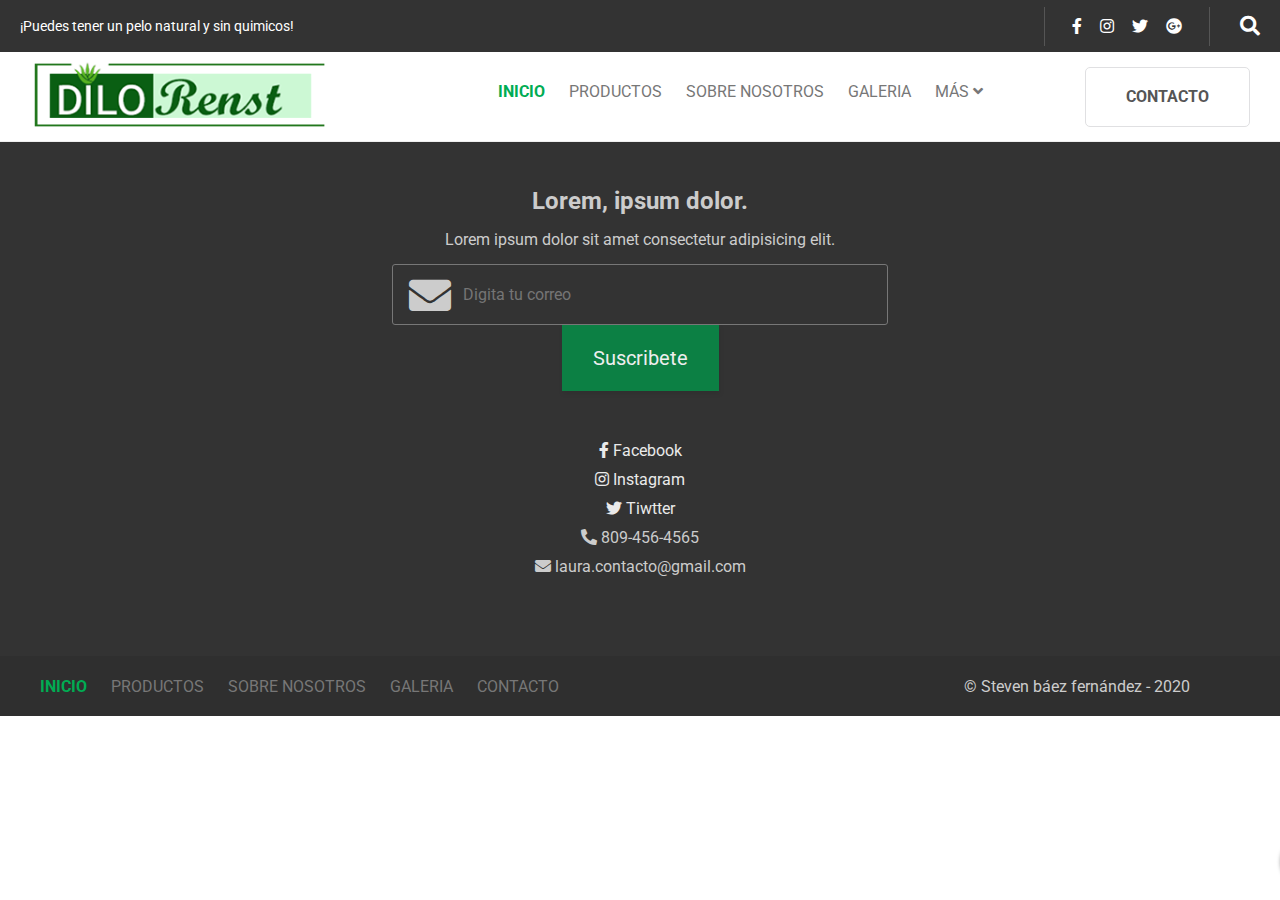
==== index.html @ 6c79156c "fist commit" ====
<!DOCTYPE html>
 <html lang="es">
<head>
    <meta charset="UTF-8">
    <meta name="viewport" content="width=device-width, initial-scale=1.0">
    <link href="https://fonts.googleapis.com/css?family=Libre+Franklin:300,400,600,700|Montserrat:400,700,900|Roboto:300,400,500,700&display=swap" rel="stylesheet">
    <link rel="stylesheet" href="https://cdnjs.cloudflare.com/ajax/libs/font-awesome/5.12.1/css/all.min.css">
    <link rel="stylesheet" href="css/main.css">
    <link rel="stylesheet" href="css/responsive.css">
    <link rel="shortcut icon" href="img/favicon.png" type="image/x-icon">
    <title>Home - proctos para el pelo</title>
</head>
<body>
    <header class="header-father">
        <div class="header1">
            <div class="left">
                <i class="fa fa-bars btn-menu" id="btn_show_movil"></i>
                <h1>¡Puedes tener un pelo natural y sin quimicos!</h1>
            </div>
            

            <div class="menu_social">
                <div class="social">
                    <a href="#"><i class="fab fa-facebook-f"></i></a>
                    <a href="#"><i class="fab fa-instagram"></i></a>
                    <a href="#"><i class="fab fa-twitter"></i></a>
                    <a href="#"><i class="fab fa-google-plus"></i></a>
                </div>
                

                <div class="search_btn">
                    <i class="fa fa-search"></i>
                </div>
            </div>
            
        </div>
        <div class="header2">
            <a href="" class="contenedor_img_logo">
                <img src="img/logo.png" alt="logotipo">
            </a>
            
            <ul class="menu principal">
                <li><a href="/asonaema" class="activo enlace_inicio">INICIO</a></li>
                <li class=" activo enlace_produsctos"><a href="tienda">PRODUCTOS</a></li>
                <li class="enlace_sobre_nosotros"><a href="nosotros" >SOBRE NOSOTROS</a></li>
                <li class="enlace_galeria"><a href="galeria">GALERIA</a></li>
                <li><a href="">MÁS <i class="fas fa-angle-down"></i></a>
                    <ul class="submenu">
                        <li><a href="" class="mas_galeria">Galeria</a></li>
                        <li><a href="" class="mas_sobre_nosotros">sobre nosotros</a></li>
                        <li><a href="" class="mas_productos">productos</a></li>
                        <li><a href=""></a></li>
                    </ul>
                </li>
            </ul>
            <a href="contacto"><button role="button" class="btn-main">CONTACTO</button></a>
            
        </div>
    </header>
    <div class="menu_scroll">
        <ul class="menu scroll">
            <li><a href="/asonaema" class="activo enlace_inicio">INICIO</a></li>
            <li class=" activo enlace_produsctos"><a href="tienda">PRODUCTOS</a></li>
            <li class="enlace_sobre_nosotros"><a href="nosotros" >SOBRE NOSOTROS</a></li>
            <li class="enlace_galeria"><a href="galeria">GALERIA</a></li>
            <li class="enlace_galeria"><a href="contacto">CONTACTO</a></li>
            
        </ul>
    </div>
    <div class="menu_movil">
        <div class="header_menu_movil">
            <h3>Menu</h3>
            <button id="btn_hide_movil" role="button">
                <i class="fa fa-bars"></i>
            </button>
        </div>
        <ul class="menu movil">
            <li><a href="/asonaema" class="activo enlace_inicio"><span class="icon_movil fa fa-home"></span> INICIO</a></li>
            <li class=" activo enlace_produsctos"><a href="tienda"><span class="icon_movil fa fa-box"></span> PRODUCTOS</a></li>
            <li class="enlace_sobre_nosotros"><a href="sobre_nosotros" ><span class="icon_movil fa fa-users"></span> SOBRE NOSOTROS</a></li>
            <li class="enlace_galeria"><a href="galeria"><span class="icon_movil fa fa-image"></span> GALERIA</a></li>
            <li class="enlace_galeria"><a href="contacto"><span class="icon_movil fa fa-envelope"></span> CONTACTO</a></li>
            
        </ul>
    </div>
    <div class="panel_busqueda">
        <div class="cuadro_busqueda">
            <input type="text" placeholder="Buscar..." class="input_busqueda" id="input_busqueda">
            <i class="fa fa-times cerrar_busqueda"></i>
        </div>
        <div class="resultado_busqueda">
            <h3 class="alerta_no_funciona"> <i class="fa fa-exclamation-triangle"></i> El buscador no esta listo todavia estamos trabando en ello.</h3>
        </div>
    </div>

    <div class="overlay">
        <div class="main_newsletter">
            <div class="header_news">
                <h3>Suscribete</h3>
                <p>¡Para estar al tanto de todos nuestros productos!</p>
            </div>
            <div class="body_news">
                <form action="">
                    <input type="text" name="correo_electonico" placeholder="Correo electronico">
                    <input type="submit" value="Suscribirse" role="button">
                </form>
            </div>
        </div>
    </div>


    <script id="dsq-count-scr" src="//dilorenst-1.disqus.com/count.js" async></script>
    <div id="disqus_thread"></div>
    <script>

    /**
    *  RECOMMENDED CONFIGURATION VARIABLES: EDIT AND UNCOMMENT THE SECTION BELOW TO INSERT DYNAMIC VALUES FROM YOUR PLATFORM OR CMS.
    *  LEARN WHY DEFINING THESE VARIABLES IS IMPORTANT: https://disqus.com/admin/universalcode/#configuration-variables*/
    /*
    var disqus_config = function () {
    this.page.url = PAGE_URL;  // Replace PAGE_URL with your page's canonical URL variable
    this.page.identifier = PAGE_IDENTIFIER; // Replace PAGE_IDENTIFIER with your page's unique identifier variable
    };
    */
    (function() { // DON'T EDIT BELOW THIS LINE
    var d = document, s = d.createElement('script');
    s.src = 'https://dilorenst-1.disqus.com/embed.js';
    s.setAttribute('data-timestamp', +new Date());
    (d.head || d.body).appendChild(s);
    })();
    </script>
    <noscript>Please enable JavaScript to view the <a href="https://disqus.com/?ref_noscript">comments powered by Disqus.</a></noscript>






                            
    <div class="blanco">
        <div class="lds-facebook"><div></div><div></div><div></div></div>
        <p class="cargando">Cargando la página</p>
    </div>

    <button role="button" class="btn_ir_arriba"><i class="fas fa-angle-up"></i></button>

    <footer class="pie_pagina">
        <div class="cuerpo">

            <div class="newsletter">
                <h2>Lorem, ipsum dolor.</h2>
                <p>Lorem ipsum dolor sit amet consectetur adipisicing elit.</p>
                <div class="news">
                    <div class="input_group">
                        <i class="fa fa-envelope"></i>
                        <input type="text" placeholder="Digita tu correo">
                    </div>
                </div>
                <button role="button">Suscribete</button>
            </div>
            
            <div class="contenedor_social">
                <ul>                
                    
                    <li>
                        <a href="#">
                            <i class="fab fa-facebook-f"></i>
                            <span>Facebook</span>
                        </a>
                    </li>
                    <li>
                        <a href="#">
                            <i class="fab fa-instagram"></i>
                            <span>Instagram</span>
                        </a>
                    </li>
                    <li>
                        <a href="#">
                            <i class="fab fa-twitter"></i>
                            <span>Tiwtter</span>
                        </a>
                    </li>
                    <li>
                        <i class="fas fa-phone-alt"></i>
                        <span>809-456-4565</span>
                    </li>
                    <li>
                        <i class="fa fa-envelope"></i>
                        <span>laura.contacto@gmail.com</span>
                    </li>
                </ul>
            </div>
        </div>
            
        </div>
        <div class="pie">
            <ul class="menu foot">
                <li><a href="/asonaema" class="activo enlace_inicio">INICIO</a></li>
                <li class=" activo enlace_produsctos"><a href="tienda">PRODUCTOS</a></li>
                <li class="enlace_sobre_nosotros"><a href="nosotros" >SOBRE NOSOTROS</a></li>
                <li class="enlace_galeria"><a href="galeria">GALERIA</a></li>
                <li class="enlace_contacto"><a href="contacto">CONTACTO</a></li>
            </ul>
            <p>© Steven báez fernández - 2020</p>
        </div>
    </footer>

    <script src="js/main.js"></script>
    
</body>
</html>
---- css/main.css ----
*{
    padding: 0px;
    margin: 0px;
    box-sizing: border-box;
    font-family: 'Roboto';
}
html {
    scroll-behavior: smooth;
  }
body a{
    text-decoration: none;
}
::-webkit-scrollbar{
    width: 10px;
    background-color: #F5F5F5;
}
::-webkit-scrollbar-track{
    -webkit-box-shadow: inset 0 0 6px rgba(0,0,0,0.3);
    background-color: #F5F5F5;
}
::-webkit-scrollbar-thumb{
    background-color: #08723b; 
    background-image: -webkit-linear-gradient(90deg,rgba(255, 255, 255, .2) 25%,transparent 25%,transparent 50%,rgba(255, 255, 255, .2) 50%,rgba(255, 255, 255, .2) 75%,transparent 75%,transparent)
}
.header-father{
    width: 100%;
}
.header-father .header1{
    background: #333333;
    height: 52px;
    color: #ffffff;
    display: flex;
    align-items: center;
    justify-content: space-between;
    padding: 0px 20px;
}
.header-father .header1 .left{
    display: flex;
}
.header-father .header1 .left i{
    margin-right: 10px;
    font-size: 20px;
}
.header-father .header1 .btn-menu{
    display: none;
}
.header-father .header1 h1{
    font-weight: normal;
    font-size: 14px;
    /* margin-left: 20px; */
}
.header1 .menu_social{
    /* margin-right: 30px; */
    display: flex;
    align-items: center;
}
.header1 .menu_social a{
    color: #fff;
}
.header1 .menu_social i:hover{
    color: #0c8044;
    transition: all .3s ease;
}
.header1 .menu_social .social{
    padding: 10px 20px;
    border-right: 1px solid #555555;
    border-left: 1px solid #555555;
    margin: 30px;
}
.header1 .menu_social .social i{
    margin: 0px 7px;
    cursor: pointer;
}
.header1 .menu_social .search_btn i{
    cursor: pointer;
    font-size: 20px;
}
.header-father .header2,
.menu_scroll{
    height: 90px;
    display: flex;
    align-items: center;
    justify-content: space-between;
    padding: 0px 30px;
    border-bottom: .5px solid #efefef;
}
.header-father .header2 .contenedor_img_logo{
    width: 30%;
}
.header-father .header2 .contenedor_img_logo img{
    width: 100%;
    max-width: 300px;
    min-width: 200px;
}
.banner{
    width: 100%;
    position: relative;

}
.banner img{
    width: 100%;
    max-height: 300px;

}
.banner img.contacto{
    max-height: 650px;
}
.banner.sobre_nosotros{
    height: 500px;
    background-image: url(../img/donativo.jpg);
    background-size: cover;
}
.banner.sobre_nosotros .inf_clip{
    clip-path: polygon(0 0, 75% 0, 100% 100%, 0% 100%);
    background: #0c8044;
    opacity: .8;
    width: 65%;
    height: 100%;
    color: #fff;
    padding: 30px;
    padding-right: 200px;
    position: relative;
}
.banner.sobre_nosotros .inf_clip h2{
    font-family: 'Libre Franklin', sans-serif;
    font-size: 36px;
    margin: 20px 0px;
    text-shadow: 1px 3px 5px rgba(0,0,0,.35);

}
.banner.sobre_nosotros .inf_clip p{
    font-size: 20px;
    line-height: 30px;
    text-shadow: 1px 3px 5px rgba(0,0,0,.35);
}
.banner.sobre_nosotros .txt_dilo{
    position: absolute;
    bottom: 10px;
    right: 20px;
    color: #eeeeee;
    text-shadow: 1px 3px 5px #000000;
}
.menu{
    list-style: none;
    float: right;
}
.menu_movil{
    display: none;
}
.menu > li{
    display: inline-block;
    margin: 0px 10px;
    position: relative;
    padding-bottom: 10px;
}
.menu.foot > li{
    padding: 0px;
}
.menu li a{
    display: block;
    font-size: 16px;
    color: #777777;
    text-decoration: none;
}
.menu li a:hover{
    color: #00ac53;
}
.menu li a.activo{
    font-weight: bold;
    color: #00ac53;
}
.btn-main{
    height: 60px;
    font-size: 16px;
    font-weight: bold;
    padding: 10px 40px;
    cursor: pointer;
    border: .5px solid #e0e0e2;
    background: none;
    border-radius: 5px;
    outline: none;
    transition: all .3s ease;
    color: #555555;

}
.btn-main:hover{
    background: #0c8044;
    color: #ffffff;
    border: .5px solid #0c8044;
    box-shadow: 1px 3px 5px rgba(0,0,0,.35);
}

.menu li .submenu{
    position: absolute;
    box-shadow: 1px 3px 5px rgba(0,0,0,.5);
    padding: 10px;
    width: 200px;
    left: -100%;
    z-index: 1000;
    background: #fff;
    top: 100%;
    opacity: 0;
    visibility: hidden;
    transform: translateY(-30px);
    transition: all .3s ease;
}
.menu li:hover .submenu{
    visibility: visible;
    transform: translateY(0px);
    opacity: 1;
}
.menu li .submenu li{
    display: block;
    width: 100%;
}
.menu li .submenu li a{
    text-transform: uppercase;
    padding: 5px 0px;
    margin: 3px 0px;
}
.panel_busqueda{
    position: fixed;
    top: 0px;
    right: 0px;
    bottom: 0px;
    left: 0px;
    z-index: 1000;
    opacity: 0;
    visibility: hidden;
}
.panel_busqueda.active{
    opacity: 1;
    visibility: visible;
}
.panel_busqueda .cuadro_busqueda{
    width: 100%;
    background: #333333;
    position: relative;
    transform: translateY(-30px);
    opacity: 0;
    transition: all .3s ease;
}
.panel_busqueda.active .cuadro_busqueda{
    transform: translateY(0px);
    opacity: 1;
}
.panel_busqueda .cuadro_busqueda .cerrar_busqueda{
    position: absolute;
    font-size: 26px;
    color: #eeeeee;
    line-height: 20px;
    top: calc(50% - 10px);
    right: 30px;
    cursor: pointer;
}
.panel_busqueda .cuadro_busqueda .cerrar_busqueda:hover{
    color: #0c8044;
}
.panel_busqueda .cuadro_busqueda input{
    width: 97%;
    height: 52px;
    background: none;
    color: #ffffff;
    font-size: 20px;
    border: none;
    padding: 10px 15px;
    outline: none;
}
.panel_busqueda .cuadro_busqueda input::placeholder{
    color: #ffffff;
    font-size: 16px;

}
.panel_busqueda .resultado_busqueda{
    height: 100%;
    background: rgba(0,0,0,.19);
    display: flex;
    justify-content: center;
    align-items: center;
}
.panel_busqueda .resultado_busqueda .alerta_no_funciona{
    color: #fff;
    /* text-shadow: 1px 3px 5px rgba(0,0,0,0.3); */
    background: #555555;
    padding: 20px;
    box-shadow: 2px 4px 6px #000000;
    border-radius: 4px;
    display: inline-flex;
    align-items: center;
}
.panel_busqueda .resultado_busqueda .alerta_no_funciona i{
    color: #08723b;
    font-size: 30px;
    margin-right: 15px;
}


.pie_pagina{
    background: #333333;
    color: #cccccc;
}
.pie_pagina .cuerpo{
    width: 100%;
    padding: 20px;
}
.pie_pagina .cuerpo > div:nth-child(2){
    padding: 20px;
    text-align: center;
}
.pie_pagina .cuerpo > div:nth-child(2) ul{
    list-style: none;
}
.pie_pagina .cuerpo > div:nth-child(2) ul li{
    margin: 10px;
}
.pie_pagina .cuerpo > div:nth-child(2) ul li a{
    color: #eaeaea;
    transition: all .3s ease;
}
.pie_pagina .cuerpo > div:nth-child(2) ul li a:hover{
    color: #0c8044;
}
.pie_pagina .cuerpo .newsletter{
    padding: 20px 0px;
    text-align: center;
}
.pie_pagina .cuerpo .newsletter h2,
.pie_pagina .cuerpo .newsletter p{
    margin-bottom: 15px;
    margin-top: 5px;
}

.pie_pagina .cuerpo .news .input_group{
    margin-bottom: 15px;
    position: relative;
    width: 40%;
    min-width: 240px;
    max-width: 99%;
    margin: auto;
    overflow: hidden;
}
.pie_pagina .cuerpo .news .input_group i{
    position: absolute;
    left: 17px;
    top: calc(50% - 21px);
    font-size: 42px;
}
.pie_pagina .cuerpo .newsletter button{
    padding: 10px;
    font-size: 20px;
    color: #eeeeee;
    background: #0c8044;
    border: 1px solid #0c8044;
    padding: 20px 30px;
    box-shadow: 1px 3px 5px rgba(0,0,0,.08);
}
.pie_pagina .cuerpo .newsletter button:hover{
    background: #08723b;
    border: 1px solid #08723b;
}
.pie_pagina .cuerpo .news .input_group input{
    width: 100%;
    background: none;
    border: 1px solid #777777;
    border-radius: 3px;
    padding: 20px;
    padding-left: 70px;
    font-size: 16px;
    outline: none;
    color: #cccccc;
}
.pie_pagina .pie{
    margin-top: 30px;
    background: #2f2f2f;
    overflow: hidden;
    height: 60px;
    display: flex;
    align-items: center;
    justify-content: space-between;
    padding: 0px 90px 0px 30px;
}
.blanco{
    position: fixed;
    top: 0px;
    right: 0px;
    bottom: 0px;
    left: 0px;
    background: #fff;
    z-index: 1000;
    display: flex;
    justify-content: center;
    flex-direction: column;
    align-items: center;
    visibility: visible;
    opacity: 1;
    transition: all .7s ease;
}
.blanco.active{
    visibility: hidden;
    opacity: 0;
}
.blanco.active *{
    display: none;
}
.blanco .cargando{
    color: #0c8044;
}
.menu_scroll{
    position: fixed;
    top: 0px;
    left: 0px;
    right: 0px;
    background: #fff;
    z-index: 2000;
    box-shadow: 0px 2px 8px rgba(99, 77, 77, 0.28);
    justify-content: center;
    transform: translateY(-70px);
    visibility: hidden;
    height: 65px;
    transition: all .4s ease;
}
.menu_scroll.active{
    transform: translateY(0px);
    visibility: visible;
}
.btn_ir_arriba{
    position: fixed;
    bottom: 15px;
    right: 10px;
    padding: 4px;
    font-size: 30px;
    height: 50px;
    width: 50px;
    border-radius: 50%;
    border: none;
    box-shadow: 1px 2px 4px rgba(0,0,0,.5);
    outline: none;
    cursor: pointer;
    background: #0c8044;
    color: #fff;
    transform: translateX(60px);
    /* visibility: hidden; */
    transition: all .4s ease;
}
.btn_ir_arriba.active{
    transform: translateX(0px);
}
.green{
    color: #0b6939;
}
/* -----------overlay newsletter------------- */
.overlay{
    position: fixed;
    top: 0px;
    right: 0px;
    bottom: 0px;
    left: 0px;
    display: flex;
    justify-content: center;
    align-items: center;
    background: rgba(0,0,0,0.1);
    z-index: 2000;
    opacity: 0;
    visibility: hidden;
}
.overlay.active{
    animation: overlay .6s ease 0s forwards;
}
@keyframes overlay{
    0%{
        opacity: 0;
        visibility: hidden;
    }
    100%{
        opacity: 1;
        visibility: visible;
    }
}
.overlay.active .main_newsletter{
    background: #fff;
    box-shadow: 1px 3px 8px rgba(0,0,0,.5);
    border-radius: 4px;
    width: 600px;
    max-width: 98%;
    padding: 15px;
    background-image: url(../img/home-bg-2.jpg);
    background-size: cover;
    background-repeat: no-repeat;
    background-position: 13px 0px;
    animation: main_newsletter 1s ease 0s forwards;
    transform: scale(.5);
    opacity: 0;

}
@keyframes main_newsletter{
    0%{
        transform: scale(.5);
        opacity: 0;
    }
    100%{
        transform: scale(1);
        opacity: 1;
    }
}
.overlay .main_newsletter .header_news{
    text-align: center;
    overflow: hidden;
    margin-bottom: 20px;
    padding: 15px;
   
}
.overlay .main_newsletter .header_news h3{
    font-family: 'Libre Franklin',sans-serif;
    font-size: 42px;
    line-height: 50px;
    color: #0b6939;
    text-shadow: 1px 3px 5px rgba(0,0,0,0.1 );
    animation: h3_news 2s ease .7s forwards;
    opacity: 0;
    transform: translateY(-30px);
}
@keyframes h3_news{
    0%{
        opacity: 0;
        transform: translateY(-30px);
    }
    100%{
        opacity: 1;
        transform: translateY(0px);

    }
}
.overlay .main_newsletter .header_news p{
    font-family: 'Libre Franklin',sans-serif;
    color: #222222;

}
.overlay .main_newsletter .body_news{
    padding: 15px;
}
.overlay .main_newsletter .body_news input[type="text"]{
    display: block;
    padding: 9px 3px;
    margin: 10px auto;
    width: 100%;
    border: none;
    border-bottom: 2px solid #cccccc;
    font-size: 20px;
    outline: none;
    transition: all .3s ease;
}
.overlay .main_newsletter .body_news input[type="text"]:focus{
    border-bottom: 2px solid #08723b;
}
.overlay .main_newsletter .body_news input[type="submit"]{
    margin-top: 20px;
    padding: 18px 35px;
}
/* -----------preloader -------------*/
.lds-facebook {
    display: inline-block;
    position: relative;
    width: 80px;
    height: 80px;
  }
  .lds-facebook div {
    display: inline-block;
    position: absolute;
    left: 8px;
    width: 16px;
    background: #0c8044;
    animation: lds-facebook 1.2s cubic-bezier(0, 0.5, 0.5, 1) infinite;
  }
  .lds-facebook div:nth-child(1) {
    left: 8px;
    animation-delay: -0.24s;
  }
  .lds-facebook div:nth-child(2) {
    left: 32px;
    animation-delay: -0.12s;
  }
  .lds-facebook div:nth-child(3) {
    left: 56px;
    animation-delay: 0;
  }
  @keyframes lds-facebook {
    0% {
      top: 8px;
      height: 64px;
    }
    50%, 100% {
      top: 24px;
      height: 32px;
    }
  }

  #disqus_thread{
      width: 98%;
      margin: auto;
  }
---- css/responsive.css ----
@media screen and (min-width: 947px) and (max-width: 1035px){
    .menu.principal li.enlace_galeria,
    .menu.foot li.enlace_galeria{
        display: none;
    }
    
}
@media screen and (min-width: 788px) and (max-width: 947px){
    .menu.principal li.enlace_galeria,
    .menu.foot li.enlace_galeria{
        display: none;
    }
    .menu.principal li.enlace_sobre_nosotros,
    .menu.foot li.enlace_sobre_nosotros{
        display: none;
    }
    .title_contacto{
        font-size: 32px;
    }
    .info_contacto{
        font-size: .9em;
    }
    .productos{
        grid-template-columns: 1fr 1fr 1fr;
    }
}
@media screen and (min-width: 200px) and (max-width: 787px){
    .menu.principal,
    .menu.foot{
        display: none;
    }
    .menu_movil{
        display: block;
        position: fixed;
        top: 0px;
        right: 0px;
        bottom: 0px;
        left: 0px;
        background: #eeeeee;
        z-index: 4000;
        transform: translateX(-100%);
        transition: all .35s ease;        
    }
    .menu_movil.active{
        transform: translateX(0px);
    }
    .banner.sobre_nosotros .inf_clip{
        display: none;
    }
    .header_menu_movil{
        display: flex;
        justify-content: space-between;
        align-items: center;
        background: #444444;
        padding: 15px;
        color: #ffffff;
        margin-bottom: 15px;
    }
    .header_menu_movil h3{
        font-size: 26px;
        font-family: 'Libre Franklin',sans-serif;
    }
    .header_menu_movil button{
        border: none;
        background: none;
        font-size: 30px;
        color: #ffffff;
        cursor: pointer;
        outline: none;
    }
    .menu.movil{
       width: 100%;
       padding-left: 10px;
    }
    .menu.movil li{
        display: block;
        border-bottom: 1px solid #ccc;
        /* padding: 20px 0px; */
    }
    .menu.movil li a{
        padding: 20px 0px;
    }

    .menu.movil li span.icon_movil{
        font-size: 22px;
        margin-right: 10px;
    }
    .info1{
        grid-template-columns: 1fr;
    }
    .header-father .header1 .btn-menu{
        display: inline-block;
    }
    .header-father .header2{
        padding: 0px 5px;
    }
    .social{
        display: none;
    }
    .title_contacto{
        font-size: 26px;
    }
    .info_contacto{
        font-size: .7em;
    }
    .txt_contacto{
        text-align: center;
    }
    .txt_contacto .social_icon{
        justify-content: center;
    }
    .txt_contacto p{
        width: 100%;
        text-align: center;
    }

    .txt_contacto .email{
        font-size: 16px;
        flex-direction: column;
    }
    .btn-main{
        height: 50px;
        font-size: 16px;
        padding: 10px 25px;
        /* display: none; */
    
    }
    .productos{
        grid-template-columns: 1fr 1fr;
    }
}
@media screen and (min-width: 200px) and (max-width: 620px){
    .social{
        display: none;
    }
    .menu.scroll li{
        margin: 0px 4.5px;
    }
    .menu.scroll li a{
        font-size: 10px;
    }
    .info2,
    .info3{
        flex-direction: column;
        padding: 40px 20px;
    }
    .info2 > div,
    .info3 > div{
        width: 100%;
        overflow: hidden;
        text-align: center;
    }
    .info2 .section_info button{
        margin: auto;
    }
    .info2 .section_info p, .info3 .section_info p{
        text-align: center;
    }
    .info3 .section_info button{
        margin: auto;
    }
    .info3 .fashion2{
        padding: 5px;
        margin: 20px 5px;
    }
    .info4 h3{
        font-size: 2.5em;
        max-width: 100%;
    }
    .header-father .header1 h1{
        font-size: 11px;
    }
    .productos{
        grid-template-columns: 1fr;
    }


}

@media screen and (min-width: 200px) and (max-width: 1035px){
    .contacto{
        flex-direction: column;
    }
    .contacto > div{
        width: 100%;
    }    
}
@media screen and (min-width: 200px) and (max-width: 400px){
    .btn-main{
        display: none;
    }
    .menu_scroll{
        display: none;
    }
    .header-father .header2 .contenedor_img_logo{
        width: 100%;
    }
    .header-father .header2 .contenedor_img_logo img{
        width: 100%;
        width: 230px;
        display: block;
        margin: auto;
    }
    .zona_h h1{
        font-size: 2em;
        
    }
    .pie_pagina .pie{
        padding: 0px 30px 0px 30px;
    }
    .info_contacto{
        display: none;
    }
    .info_container{
        width: 100%;
    }
    .title_contacto{
        font-size: 20px;
    }
}
@media screen and (max-width: 278px){
    .info2 .section_info h2, .info3 .section_info h2 {
        font-size: 44px;
    }
    .info4 h3{
        font-size: 32px;
    }
    .pie_pagina .cuerpo{
        padding: 0px;
    }
    .pie_pagina .cuerpo .news .input_group input{
        width: 220px;
    }
}
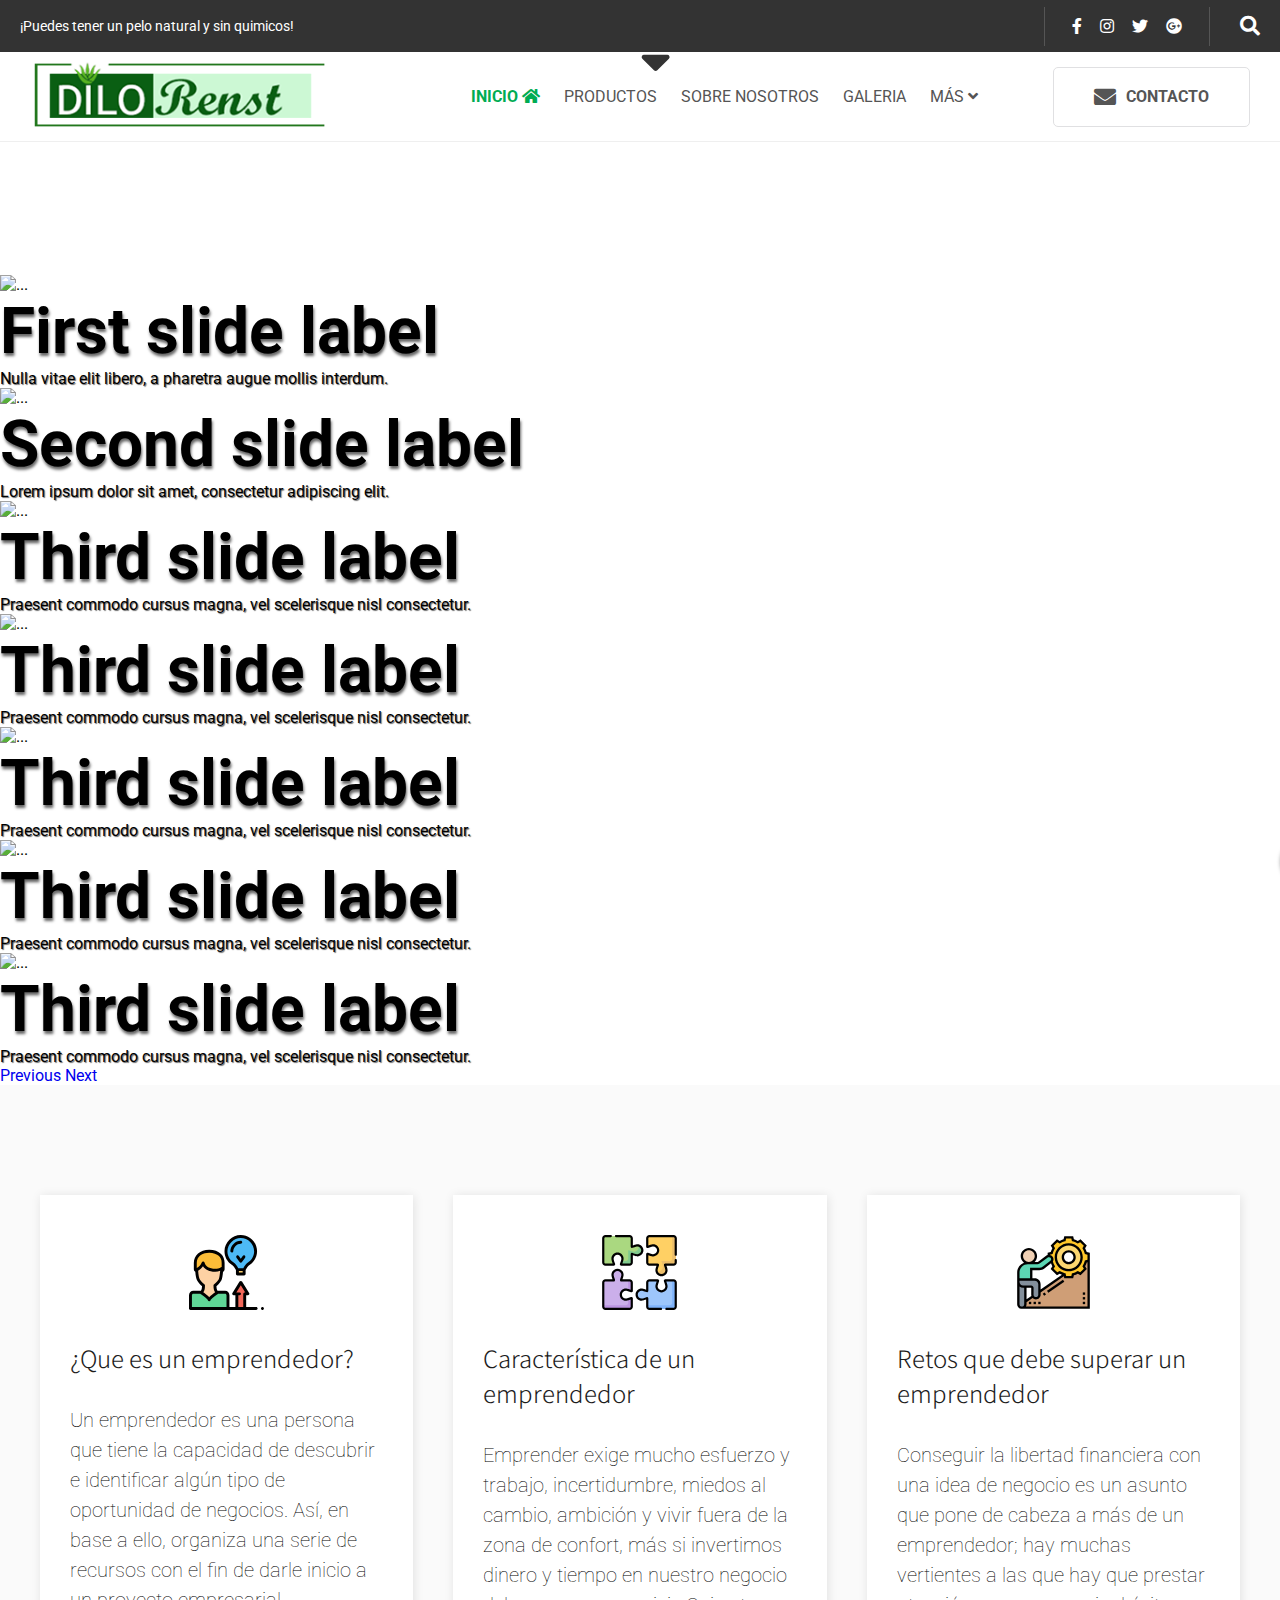
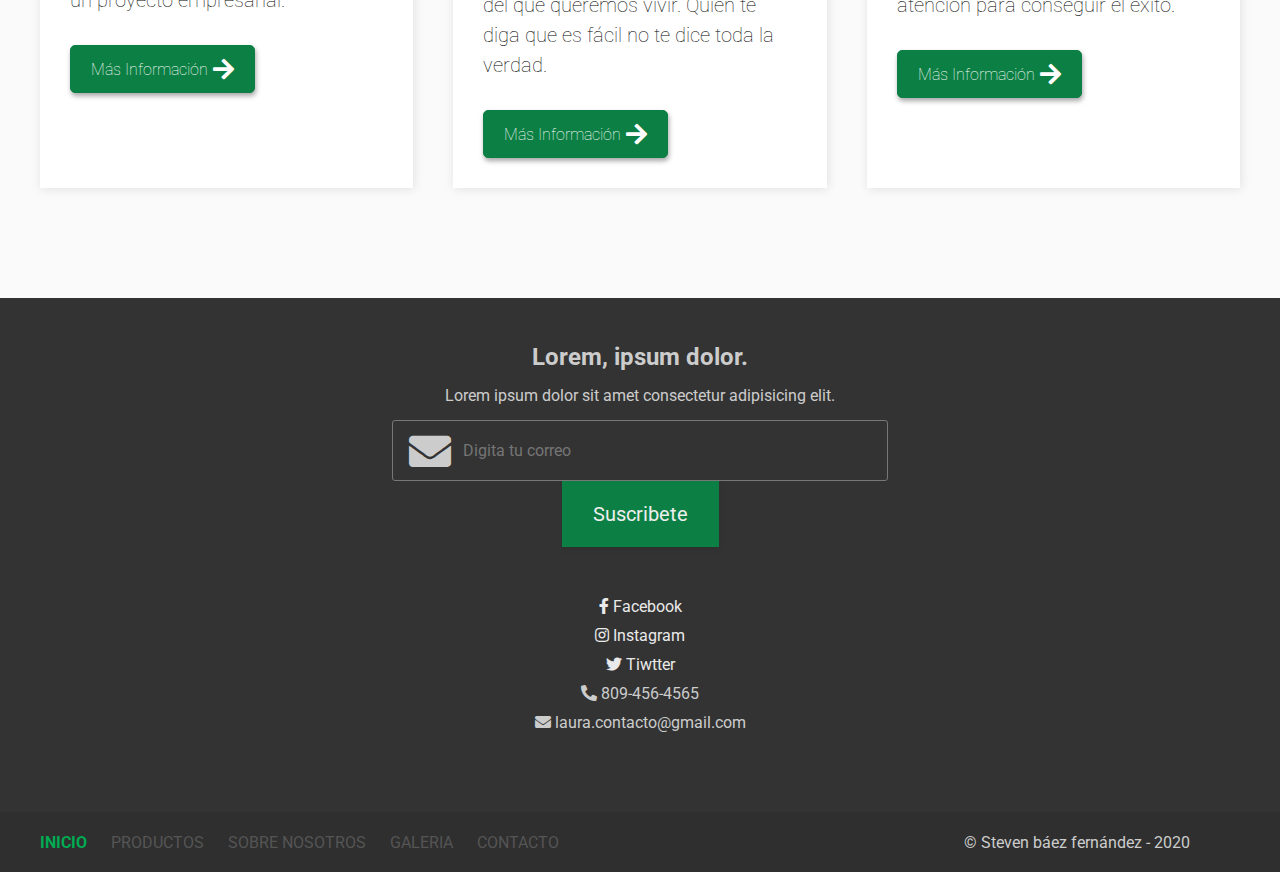
==== commit 325386dc: "added column info and particlesJS" ====
--- a/index.html
+++ b/index.html
@@ -3,7 +3,9 @@
 <head>
     <meta charset="UTF-8">
     <meta name="viewport" content="width=device-width, initial-scale=1.0">
-    <link href="https://fonts.googleapis.com/css?family=Libre+Franklin:300,400,600,700|Montserrat:400,700,900|Roboto:300,400,500,700&display=swap" rel="stylesheet">
+    <link href="https://cdn.jsdelivr.net/npm/bootstrap@5.0.0-beta1/dist/css/bootstrap.min.css" rel="stylesheet" integrity="sha384-giJF6kkoqNQ00vy+HMDP7azOuL0xtbfIcaT9wjKHr8RbDVddVHyTfAAsrekwKmP1" crossorigin="anonymous">
+    <link rel="preconnect" href="https://fonts.gstatic.com">
+    <link href="https://fonts.googleapis.com/css2?family=Noto+Sans+JP:wght@100;300;400;500&family=Roboto:wght@100;300;400;500&display=swap" rel="stylesheet">
     <link rel="stylesheet" href="https://cdnjs.cloudflare.com/ajax/libs/font-awesome/5.12.1/css/all.min.css">
     <link rel="stylesheet" href="css/main.css">
     <link rel="stylesheet" href="css/responsive.css">
@@ -32,6 +34,8 @@
                     <i class="fa fa-search"></i>
                 </div>
             </div>
+
+            <i class="fas fa-sort-down"></i>
             
         </div>
         <div class="header2">
@@ -40,7 +44,7 @@
             </a>
             
             <ul class="menu principal">
-                <li><a href="/asonaema" class="activo enlace_inicio">INICIO</a></li>
+                <li><a href="/asonaema" class="activo enlace_inicio">INICIO <i class="fas fa-home"></i></a></li>
                 <li class=" activo enlace_produsctos"><a href="tienda">PRODUCTOS</a></li>
                 <li class="enlace_sobre_nosotros"><a href="nosotros" >SOBRE NOSOTROS</a></li>
                 <li class="enlace_galeria"><a href="galeria">GALERIA</a></li>
@@ -53,7 +57,7 @@
                     </ul>
                 </li>
             </ul>
-            <a href="contacto"><button role="button" class="btn-main">CONTACTO</button></a>
+            <a href="contacto"><button role="button" class="btn-main"><i class="fas fa-envelope"></i> CONTACTO</button></a>
             
         </div>
     </header>
@@ -92,6 +96,119 @@
             <h3 class="alerta_no_funciona"> <i class="fa fa-exclamation-triangle"></i> El buscador no esta listo todavia estamos trabando en ello.</h3>
         </div>
     </div>
+
+    <div class="container_carousel">
+        <div id="carouselExampleCaptions" class="carousel slide" data-bs-ride="carousel">
+            <ol class="carousel-indicators">
+              <li data-bs-target="#carouselExampleCaptions" data-bs-slide-to="0" class="active"></li>
+              <li data-bs-target="#carouselExampleCaptions" data-bs-slide-to="1"></li>
+              <li data-bs-target="#carouselExampleCaptions" data-bs-slide-to="2"></li>
+              <li data-bs-target="#carouselExampleCaptions" data-bs-slide-to="3"></li>
+              <li data-bs-target="#carouselExampleCaptions" data-bs-slide-to="4"></li>
+              <li data-bs-target="#carouselExampleCaptions" data-bs-slide-to="5"></li>
+              <li data-bs-target="#carouselExampleCaptions" data-bs-slide-to="6"></li>
+    
+            </ol>
+            <div class="carousel-inner">
+              <div class="carousel-item active">
+                <img src="img/img1.jpg" class="d-block w-100" alt="...">
+                <div class="carousel-caption ">
+                  <h5>First slide label</h5>
+                  <p>Nulla vitae elit libero, a pharetra augue mollis interdum.</p>
+                </div>
+              </div>
+              <div class="carousel-item">
+                <img src="img/img2.png" class="d-block w-100" alt="...">
+                <div class="carousel-caption ">
+                  <h5>Second slide label</h5>
+                  <p>Lorem ipsum dolor sit amet, consectetur adipiscing elit.</p>
+                </div>
+              </div>
+              <div class="carousel-item">
+                <img src="img/img3.jpg" class="d-block w-100" alt="...">
+                <div class="carousel-caption ">
+                  <h5>Third slide label</h5>
+                  <p>Praesent commodo cursus magna, vel scelerisque nisl consectetur.</p>
+                </div>
+              </div>
+              <div class="carousel-item">
+                <img src="img/img4.jpg" class="d-block w-100" alt="...">
+                <div class="carousel-caption ">
+                  <h5>Third slide label</h5>
+                  <p>Praesent commodo cursus magna, vel scelerisque nisl consectetur.</p>
+                </div>
+              </div>
+              <div class="carousel-item">
+                <img src="img/img5.jpg" class="d-block w-100" alt="...">
+                <div class="carousel-caption ">
+                  <h5>Third slide label</h5>
+                  <p>Praesent commodo cursus magna, vel scelerisque nisl consectetur.</p>
+                </div>
+              </div>
+              <div class="carousel-item">
+                <img src="img/img6.jpg" class="d-block w-100" alt="...">
+                <div class="carousel-caption ">
+                  <h5>Third slide label</h5>
+                  <p>Praesent commodo cursus magna, vel scelerisque nisl consectetur.</p>
+                </div>
+              </div>
+              <div class="carousel-item">
+                <img src="img/img7.jpg" class="d-block w-100" alt="...">
+                <div class="carousel-caption ">
+                  <h5>Third slide label</h5>
+                  <p>Praesent commodo cursus magna, vel scelerisque nisl consectetur.</p>
+                </div>
+              </div>
+            </div>
+            <a class="carousel-control-prev" href="#carouselExampleCaptions" role="button" data-bs-slide="prev">
+              <span class="carousel-control-prev-icon" aria-hidden="true"></span>
+              <span class="visually-hidden">Previous</span>
+            </a>
+            <a class="carousel-control-next" href="#carouselExampleCaptions" role="button" data-bs-slide="next">
+              <span class="carousel-control-next-icon" aria-hidden="true"></span>
+              <span class="visually-hidden">Next</span>
+            </a>
+          </div>
+    </div>
+
+
+
+    <div class="column_info_container">
+        <!-- particles.js container --> 
+        <div id="particles-js"></div> 
+
+        <div class="column_info">
+            <img src="img/emprendedor.svg" class="column_info_imgtop" alt="">
+            <h2 class="column_info_title">¿Que es un emprendedor?</h2>
+            <p class="column_info_text">
+                Un emprendedor es una persona que tiene la capacidad de descubrir e identificar algún tipo de oportunidad 
+                de negocios. Así, en base a ello, organiza una serie de recursos con el fin de darle inicio a un proyecto empresarial.
+            </p>
+            <button class="column_info_button">Más Información <i class="fas fa-arrow-right"></i></button>
+        </div>
+        <div class="column_info">
+            <img src="img/caracteristicas_emprendedor.svg" class="column_info_imgtop" alt="">
+            <h2 class="column_info_title">Característica de un emprendedor</h2>
+            <p class="column_info_text">
+                Emprender exige mucho esfuerzo y trabajo, incertidumbre, miedos al cambio, ambición y vivir fuera de la zona 
+                de confort, más si invertimos dinero y tiempo en nuestro negocio del que queremos vivir. Quien te diga que es 
+                fácil no te dice toda la verdad.
+            </p>
+            <button class="column_info_button">Más Información <i class="fas fa-arrow-right"></i></button>
+        </div>
+        <div class="column_info">
+            <img src="img/retos_emprendedor.svg" class="column_info_imgtop" alt="">
+            <h2 class="column_info_title">Retos que debe superar un emprendedor</h2>
+            <p class="column_info_text">
+                Conseguir la libertad financiera con una idea de negocio es un asunto que pone de cabeza a más de un emprendedor; 
+                hay muchas vertientes a las que hay que prestar atención para conseguir el éxito.
+            </p>
+            <button class="column_info_button">Más Información <i class="fas fa-arrow-right"></i></button>
+        </div>
+    </div>
+
+
+      
 
     <div class="overlay">
         <div class="main_newsletter">
@@ -205,6 +322,9 @@
         </div>
     </footer>
 
+    <script src="https://cdn.jsdelivr.net/npm/bootstrap@5.0.0-beta1/dist/js/bootstrap.bundle.min.js" integrity="sha384-ygbV9kiqUc6oa4msXn9868pTtWMgiQaeYH7/t7LECLbyPA2x65Kgf80OJFdroafW" crossorigin="anonymous"></script>
+    <script src="http://cdn.jsdelivr.net/particles.js/2.0.0/particles.min.js"></script>
+    <script src="js/particles.config.js"></script>
     <script src="js/main.js"></script>
     
 </body>
--- a/css/main.css
+++ b/css/main.css
@@ -33,6 +33,14 @@
     align-items: center;
     justify-content: space-between;
     padding: 0px 20px;
+    position: relative;
+}
+.fa-sort-down{
+    position: absolute;
+    top: 50%;
+    left: 50%;
+    color: #333333;
+    font-size: 50px;
 }
 .header-father .header1 .left{
     display: flex;
@@ -40,6 +48,7 @@
 .header-father .header1 .left i{
     margin-right: 10px;
     font-size: 20px;
+    position: relative;
 }
 .header-father .header1 .btn-menu{
     display: none;
@@ -47,19 +56,45 @@
 .header-father .header1 h1{
     font-weight: normal;
     font-size: 14px;
-    /* margin-left: 20px; */
+    margin: 0;
 }
 .header1 .menu_social{
-    /* margin-right: 30px; */
     display: flex;
     align-items: center;
 }
 .header1 .menu_social a{
     color: #fff;
-}
-.header1 .menu_social i:hover{
+    position: relative;
+}
+.header1 .menu_social > i:hover{
     color: #0c8044;
     transition: all .3s ease;
+    
+}
+.header1 .menu_social i::after{
+    position: absolute;
+    display: flex;
+    justify-content: center;
+    bottom: -240%;
+    left: -25px;
+    width: 70px;
+    padding: 8px 10px;
+    font-size: 11px;
+    border-radius: 3px;
+    text-align: center;
+    background: rgba(0,0,0,.6);
+    font-family: 'Roboto';
+    visibility: hidden;
+    animation: all ease .3s;
+}
+.header1 .menu_social i.fa-facebook-f::after{
+    content: "facebook";
+}
+.header1 .menu_social i.fa-instagram::after{
+    content: "instagram";
+}
+.header1 .menu_social i.fa-facebook-f:hover::after{
+    visibility: visible;
 }
 .header1 .menu_social .social{
     padding: 10px 20px;
@@ -143,6 +178,7 @@
 .menu{
     list-style: none;
     float: right;
+    margin: 0;
 }
 .menu_movil{
     display: none;
@@ -151,7 +187,6 @@
     display: inline-block;
     margin: 0px 10px;
     position: relative;
-    padding-bottom: 10px;
 }
 .menu.foot > li{
     padding: 0px;
@@ -159,7 +194,7 @@
 .menu li a{
     display: block;
     font-size: 16px;
-    color: #777777;
+    color: #555555;
     text-decoration: none;
 }
 .menu li a:hover{
@@ -169,7 +204,8 @@
     font-weight: bold;
     color: #00ac53;
 }
-.btn-main{
+.btn-main,
+.column_info_button{
     height: 60px;
     font-size: 16px;
     font-weight: bold;
@@ -181,9 +217,18 @@
     outline: none;
     transition: all .3s ease;
     color: #555555;
-
-}
-.btn-main:hover{
+    display: flex;
+    align-items: center;
+    justify-content: center;
+
+}
+.btn-main > i{
+    padding-right: 10px;
+    padding-left: -40px;
+    font-size: 22px;
+}
+.btn-main:hover,
+.column_info_button{
     background: #0c8044;
     color: #ffffff;
     border: .5px solid #0c8044;
@@ -280,7 +325,6 @@
 }
 .panel_busqueda .resultado_busqueda .alerta_no_funciona{
     color: #fff;
-    /* text-shadow: 1px 3px 5px rgba(0,0,0,0.3); */
     background: #555555;
     padding: 20px;
     box-shadow: 2px 4px 6px #000000;
@@ -439,7 +483,6 @@
     background: #0c8044;
     color: #fff;
     transform: translateX(60px);
-    /* visibility: hidden; */
     transition: all .4s ease;
 }
 .btn_ir_arriba.active{
@@ -597,4 +640,93 @@
   #disqus_thread{
       width: 98%;
       margin: auto;
+  }
+
+  /* -----------carousel -------------*/
+
+  .carousel-caption{
+      margin: 0;
+      top: 20px;
+      display: flex;
+      flex-direction: column;
+      justify-content: center;
+  }
+  .carousel-caption h5{
+      font-size: 4em;
+      text-shadow: 1px 3px 3px rgba(0,0,0,.6);
+  }
+  .carousel-caption p{
+    text-shadow: 1px 1px 1px rgba(0,0,0,.6);
+  }
+
+  /* -----------column_info -------------*/
+
+.column_info_container{
+    display: flex;
+    max-width: 100%;
+    overflow: hidden;
+    padding: 90px 20px 90px 20px;
+    background: #FAFAFA;
+    position: relative;
+    background: none;
+
+}
+
+/* ---- particles.js container ---- */ 
+
+#particles-js{ 
+    position:absolute; 
+    top: 0px;
+    right: 0px;
+    bottom: 0px;
+    left: 0px;
+    background: #fafafa;
+    z-index: -1;
+} 
+  .column_info{
+      width: 33.3%;
+      padding: 30px;
+      margin: 20px;
+      background: #fff;
+      box-shadow: 1px 1px 10px rgba(0,0,0,.1);
+  }
+  .column_info_imgtop{
+      width: 75px;
+      display: block;
+      margin: 10px auto;
+      margin-bottom: 30px;
+  } 
+  .column_info_title{
+      margin-bottom: 30px;
+      font-family: 'Noto Sans JP', sans-serif;
+      font-weight: 300;
+      color: #1C1C1C;
+  }
+  .column_info_text{
+      font-size: 20px;
+      line-height: 30px;
+      font-weight: 100;
+      color: black;
+      margin-bottom: 30px;
+  }
+  .column_info_button{
+    padding: 10px 20px;
+    font-weight: 100;
+    height: 48px;
+    outline: none;
+
+  }
+  .column_info_button:hover{
+    box-shadow: 1px 4px 5px rgba(0,0,0,.8);
+    background: #000;
+    border-color: black;
+
+  }
+  .column_info_button > i{
+      font-size: 24px;
+      padding: 0px 0px 0px 5px;
+      transition: all ease .4s;
+  }
+  .column_info_button:hover > i{
+      transform: translateX(6px);
   }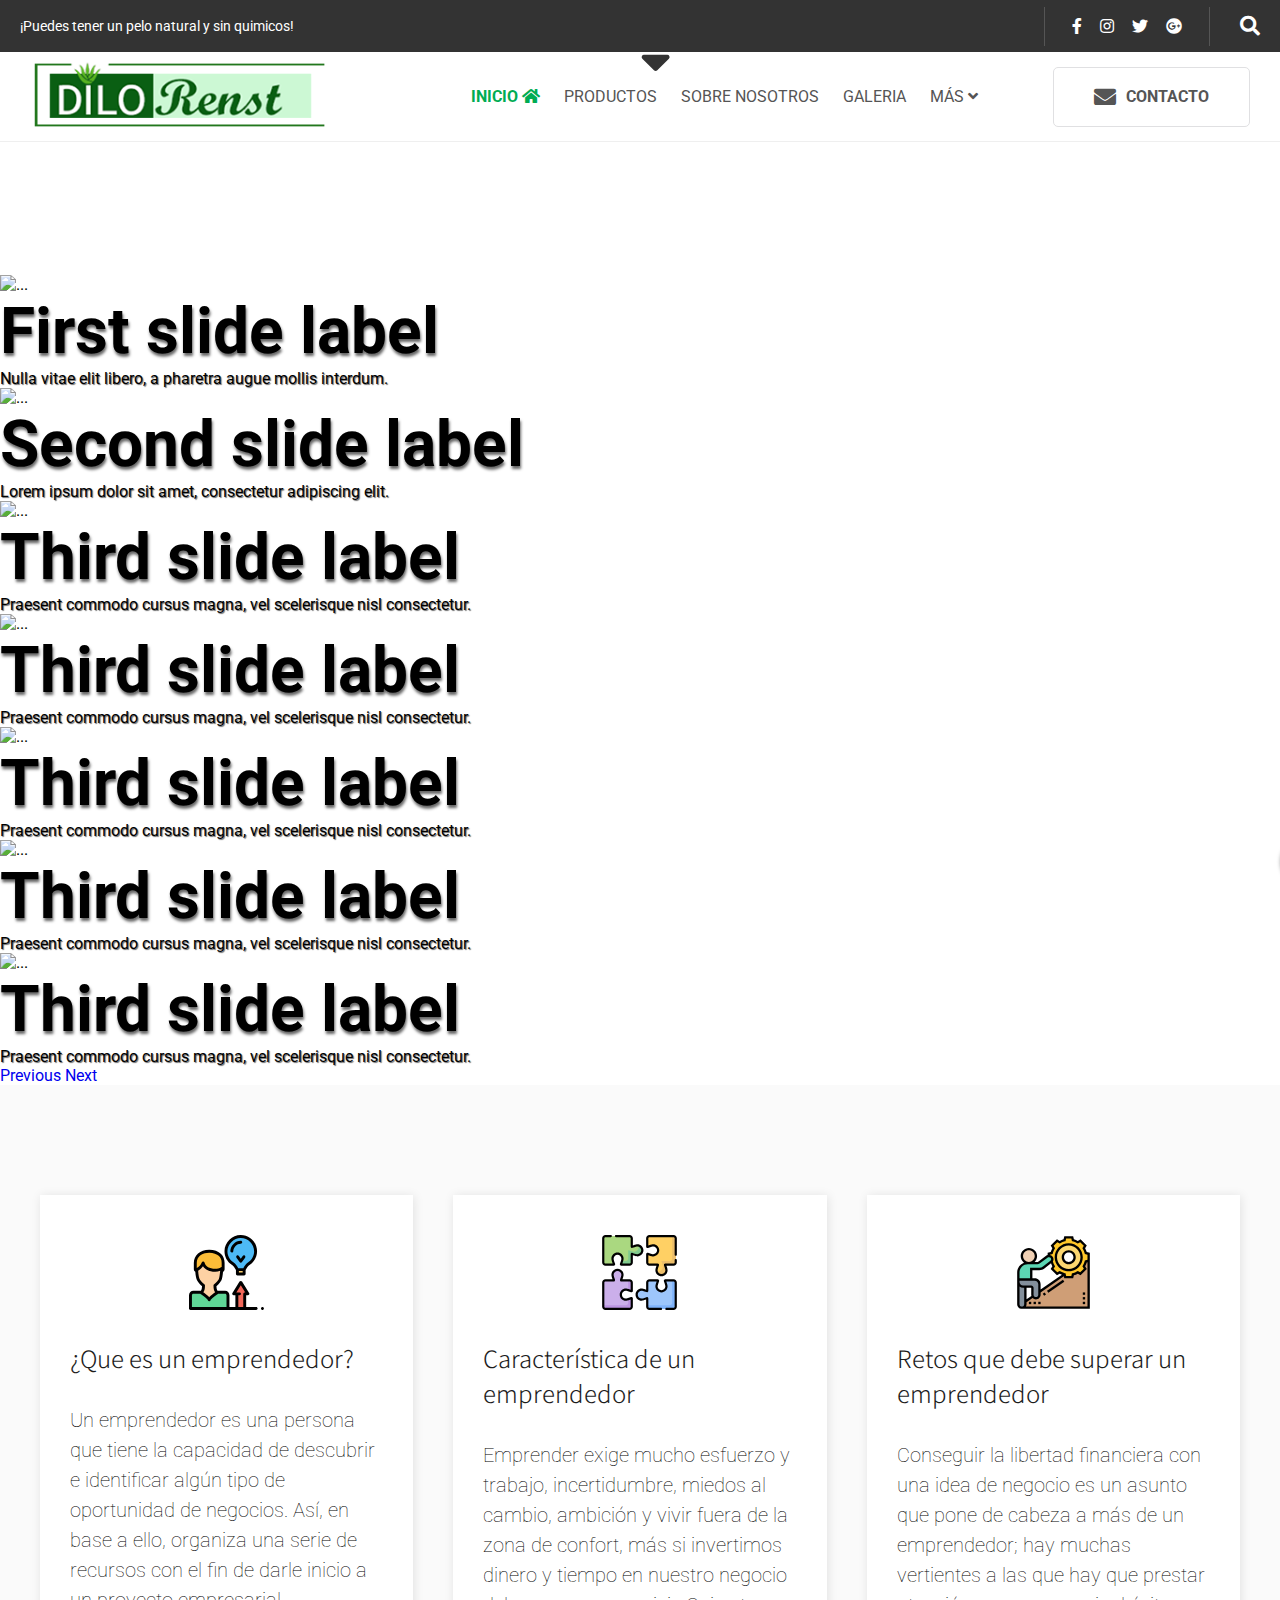
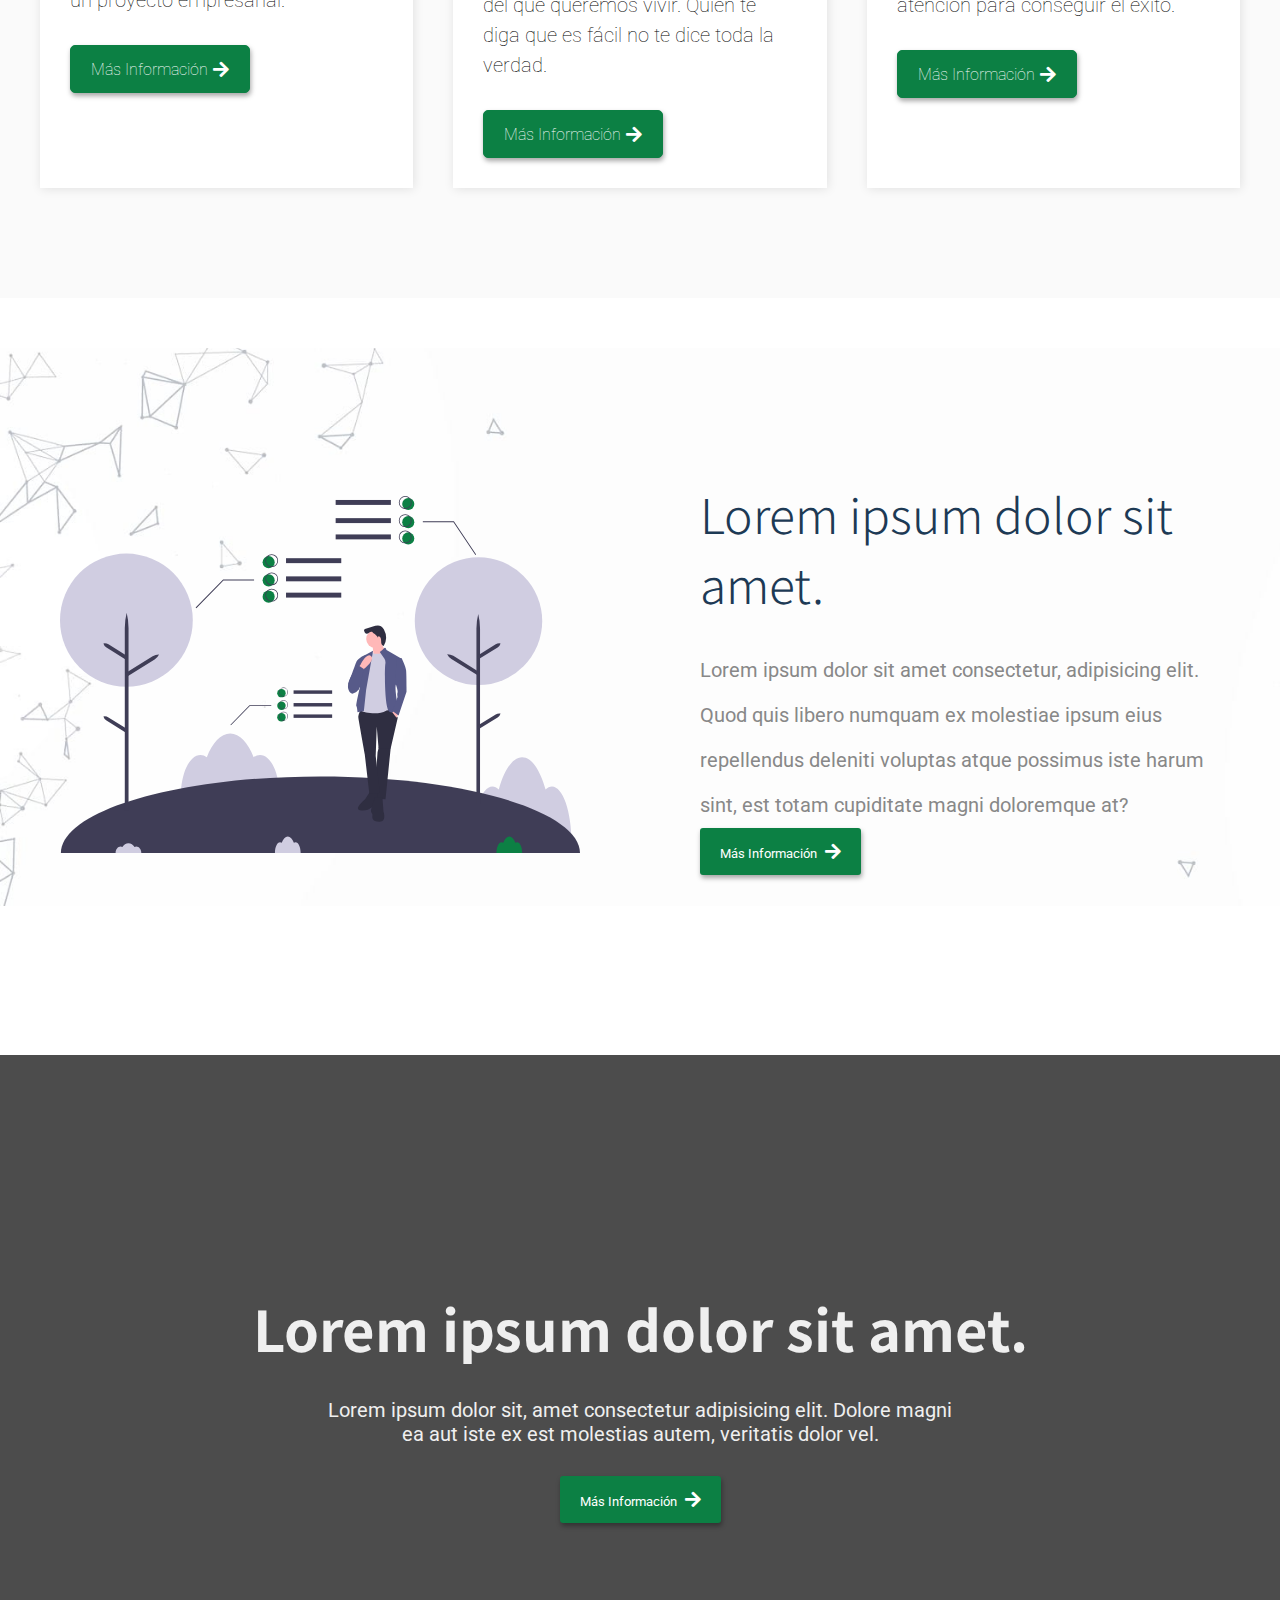
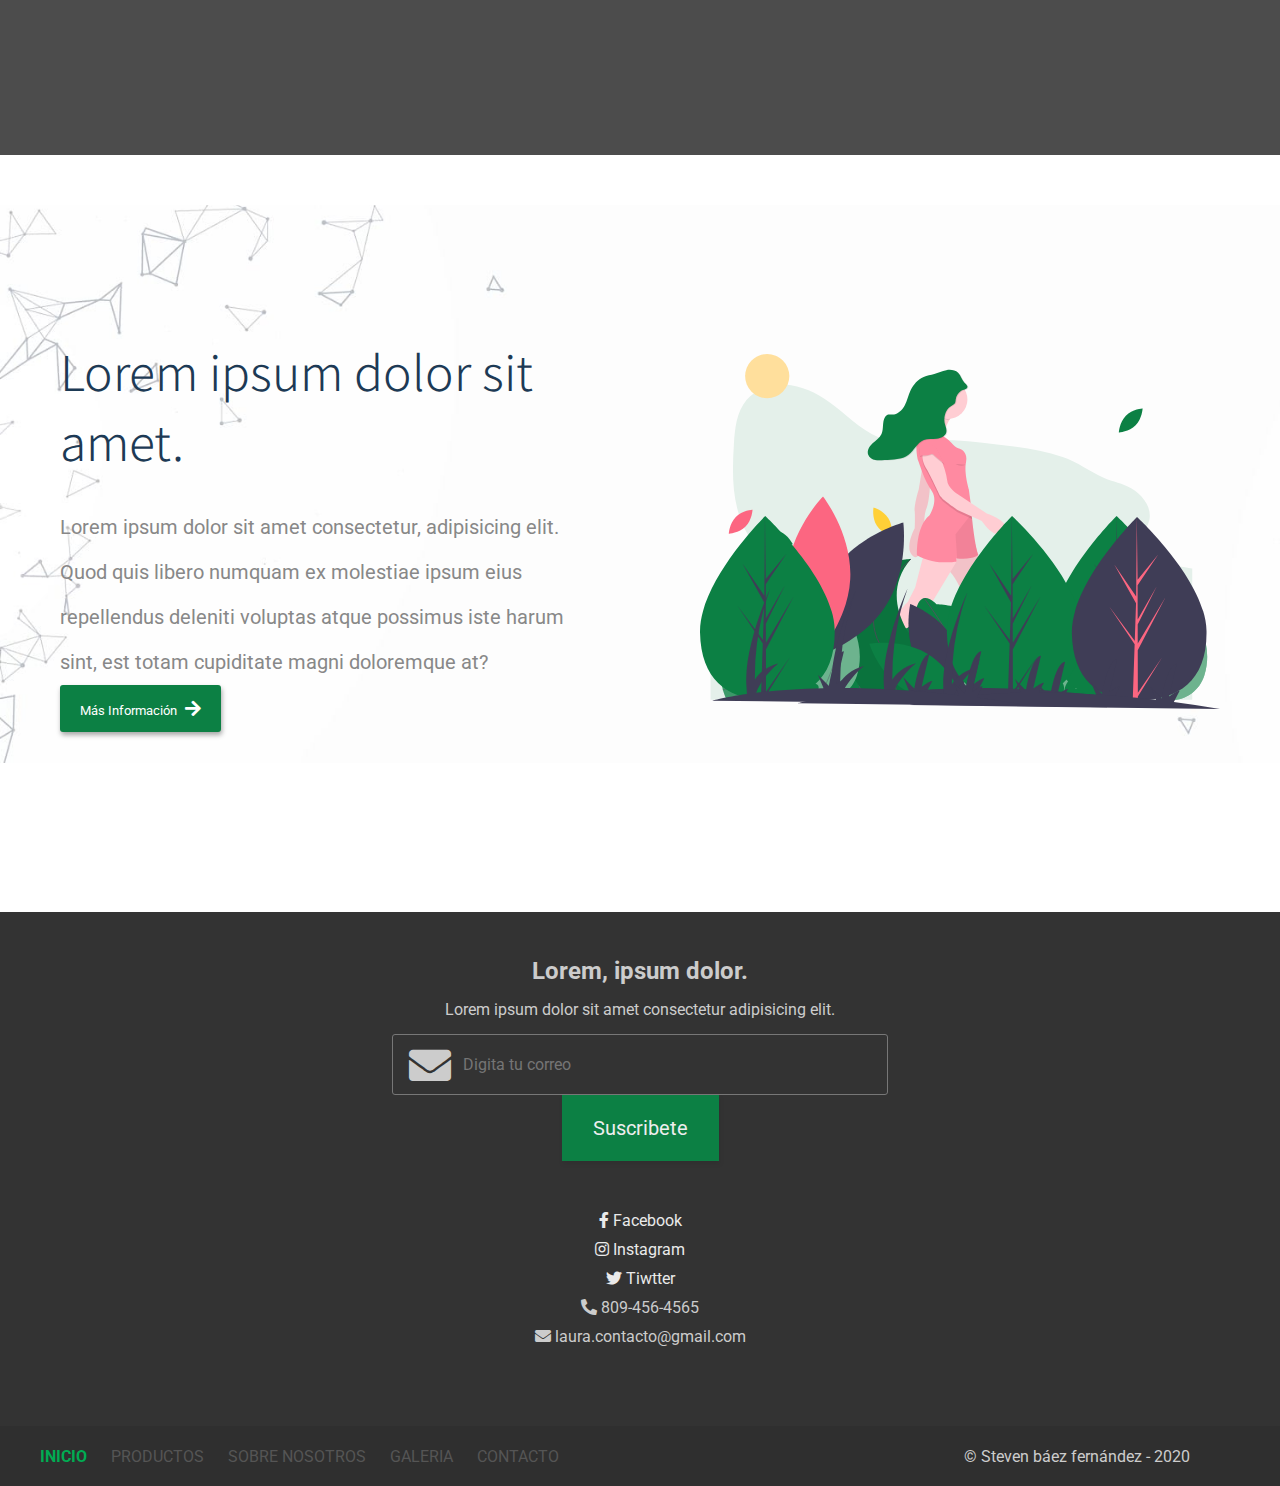
==== commit d288efed: "added grid_info and paralax" ====
--- a/index.html
+++ b/index.html
@@ -171,12 +171,13 @@
           </div>
     </div>
 
-
-
+    
+    
+    
     <div class="column_info_container">
         <!-- particles.js container --> 
         <div id="particles-js"></div> 
-
+        
         <div class="column_info">
             <img src="img/emprendedor.svg" class="column_info_imgtop" alt="">
             <h2 class="column_info_title">¿Que es un emprendedor?</h2>
@@ -206,7 +207,46 @@
             <button class="column_info_button">Más Información <i class="fas fa-arrow-right"></i></button>
         </div>
     </div>
-
+    
+    
+    <div class="grid_info">
+        <div class="left grid_img">
+            <img src="img/img_grid_info1.svg" alt="img_grid_info1.svg">
+        </div>
+        <div class="right grid_text">
+            <h3 class="grid_text_title">Lorem ipsum dolor sit amet.</h3>
+            <p class="grid_text_text">
+                Lorem ipsum dolor sit amet consectetur, adipisicing elit. Quod quis libero numquam ex molestiae ipsum 
+                eius repellendus deleniti voluptas atque possimus iste harum sint, est totam cupiditate magni doloremque at?
+            </p>
+            <button class="btn_grid_info">Más Información <i class="fas fa-arrow-right"></i></button>
+        </div>
+    </div>
+
+    <div class="paralax">
+        <div class="cover_paralax">
+            <h2 class="title_paralax">Lorem ipsum dolor sit amet.</h2>
+            <p class="text_paralax">
+                Lorem ipsum dolor sit, amet consectetur adipisicing elit. Dolore magni ea aut iste ex est molestias autem, veritatis dolor vel.
+            </p>
+            <button class="btn_paralax">Más Información <i class="fas fa-arrow-right"></i></button>
+        </div>
+    </div>
+
+    <div class="grid_info">
+        <div class="right grid_text">
+            <h3 class="grid_text_title">Lorem ipsum dolor sit amet.</h3>
+            <p class="grid_text_text">
+                Lorem ipsum dolor sit amet consectetur, adipisicing elit. Quod quis libero numquam ex molestiae ipsum 
+                eius repellendus deleniti voluptas atque possimus iste harum sint, est totam cupiditate magni doloremque at?
+            </p>
+            <button class="btn_grid_info">Más Información <i class="fas fa-arrow-right"></i></button>
+        </div>
+
+        <div class="left grid_img">
+            <img src="img/img_grid_info2.svg" alt="img_grid_info1.svg">
+        </div>
+    </div>
 
       
 
--- a/css/main.css
+++ b/css/main.css
@@ -722,11 +722,105 @@
     border-color: black;
 
   }
-  .column_info_button > i{
-      font-size: 24px;
+  .column_info_button > i,
+  .btn_grid_info > i,
+  .btn_paralax > i{
+      font-size: 18px;
       padding: 0px 0px 0px 5px;
       transition: all ease .4s;
   }
-  .column_info_button:hover > i{
+  .column_info_button:hover > i,
+  .btn_grid_info:hover > i,
+  .btn_paralax:hover > i{
       transform: translateX(6px);
-  }+  }
+
+  /* ---- grid info ---- */
+  .grid_info{
+      overflow: hidden;
+      display: flex;
+      align-items: center;
+      margin: 50px 0px;
+      position: relative;
+      background-image: url('../img/home-bg-2.jpg');
+      background-size: cover;
+      background-repeat: no-repeat;
+      background-position-y: -99px;
+  }
+  .grid_info .right,
+  .grid_info .left{
+    width: 50%;
+    margin: 30px;
+    padding: 100px 30px;
+  }
+  .grid_info .grid_img > img{
+      width: 100%;
+  }
+  .grid_text_title{
+    font-family: 'Noto Sans JP', sans-serif;
+    font-size: 3em;
+    color: #1d3a55;
+    margin-bottom: 30px;
+    padding-right: 40px;
+    font-weight: 300;
+  }
+  .grid_text_text{
+    font-size: 20px;
+    line-height: 45px;
+    color: #888888;
+  }
+
+  /* ---- paralax ---- */
+
+  .paralax{
+      width: 100%;
+      height: 700px;
+      background-image: url('../img/paralax.jpg');
+      background-attachment: fixed;
+      background-size: cover;
+      background-repeat: no-repeat;
+      position: relative;
+  }
+  .cover_paralax{
+      position: absolute;
+      top: 0px;
+      right: 0px;
+      bottom: 0px;
+      left: 0px;
+      background: rgba(0,0,0,.7);
+      display: flex;
+      justify-content: center;
+      align-items: center;
+      flex-direction: column;
+  }
+  .title_paralax{
+    z-index: 100;
+    color: #efefef;
+    font-family: 'Noto Sans JP', sans-serif;
+    font-size: 3.5em;
+    margin-bottom: 30px;
+  }
+  .text_paralax{
+    z-index: 100;
+    font-size: 20px;
+    color: #efefef;
+    width: 50%;
+    text-align: center;
+    margin-bottom: 30px;
+  }
+  .btn_paralax,
+  .btn_grid_info{
+      padding: 14px 20px;
+      border-radius: 3px;
+      border: none;
+      background: #0c8044;
+      color: #fff;
+      box-shadow: 1px 3px 5px rgba(0,0,0,.35);
+      animation: all ease .4s;
+  }
+  .btn_paralax:hover,
+  .btn_grid_info:hover{
+    background: #0a0a0a;
+    color: #fff;
+
+  }
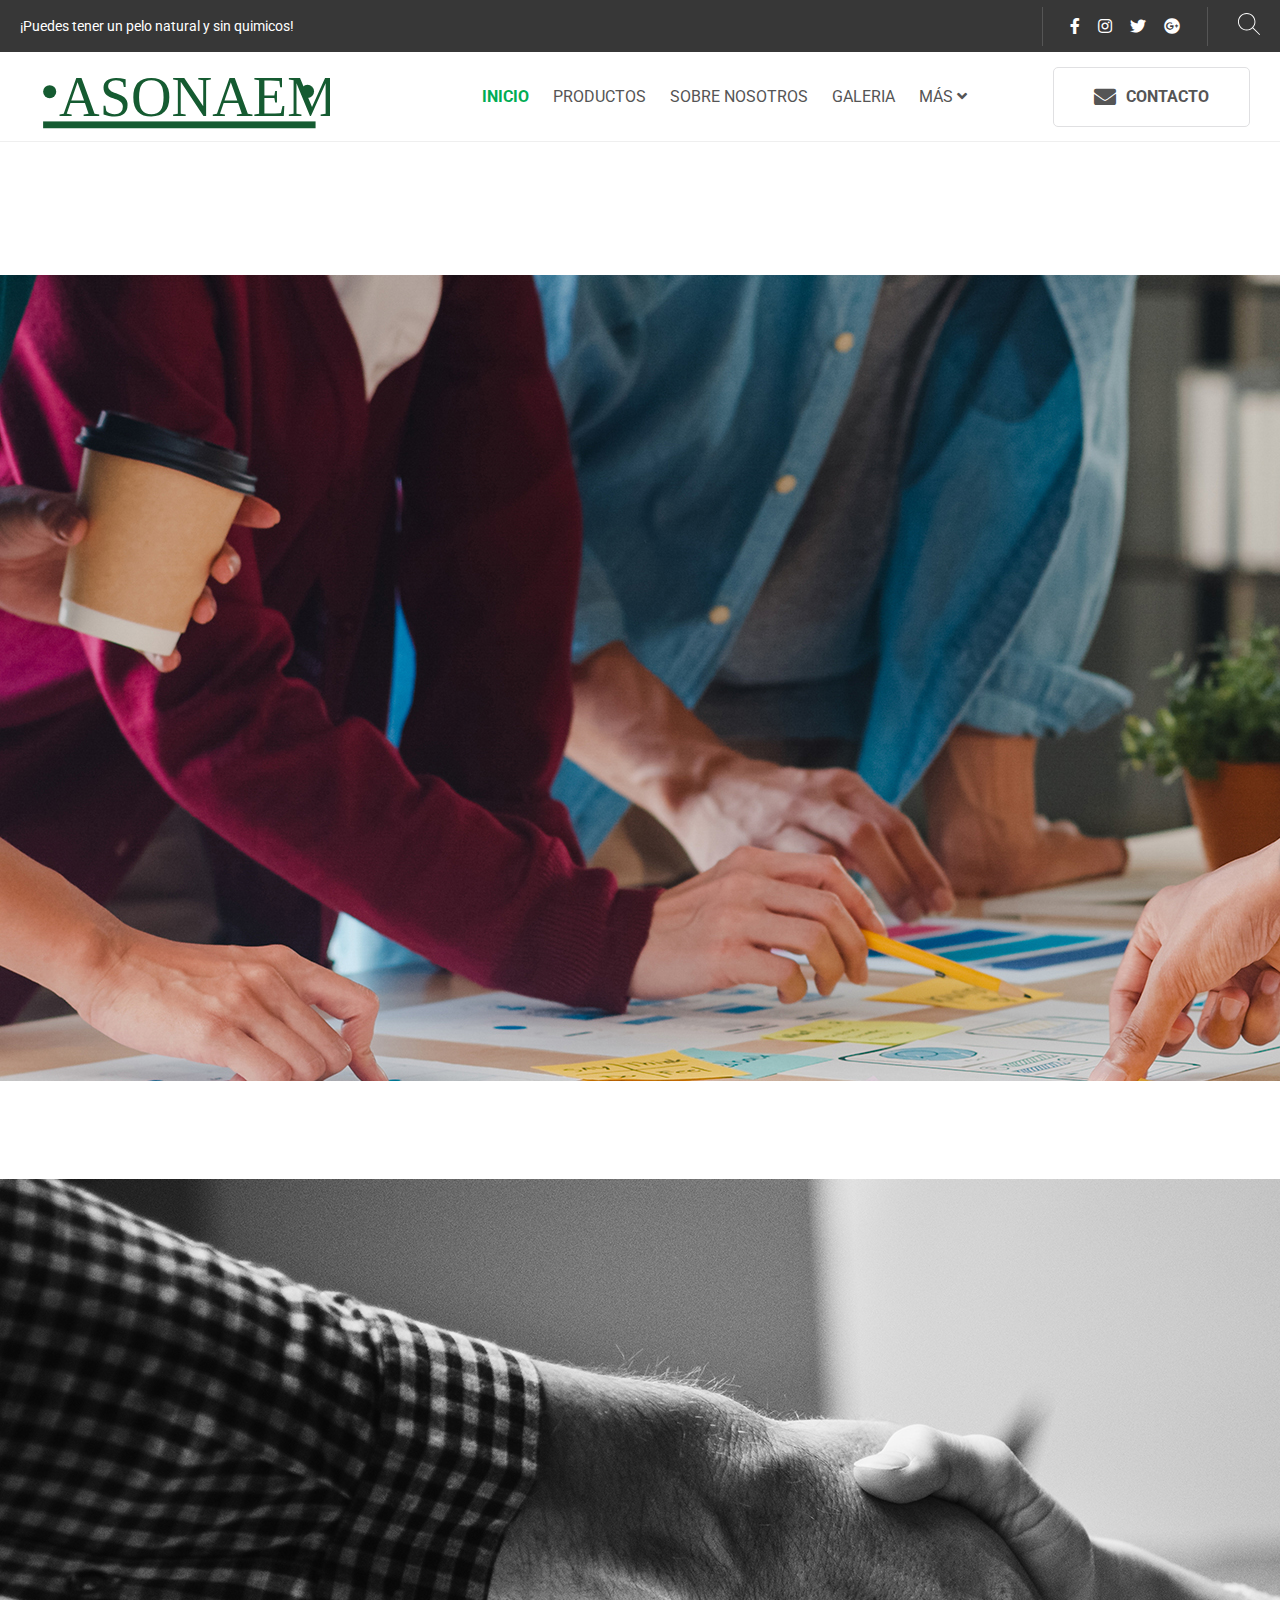
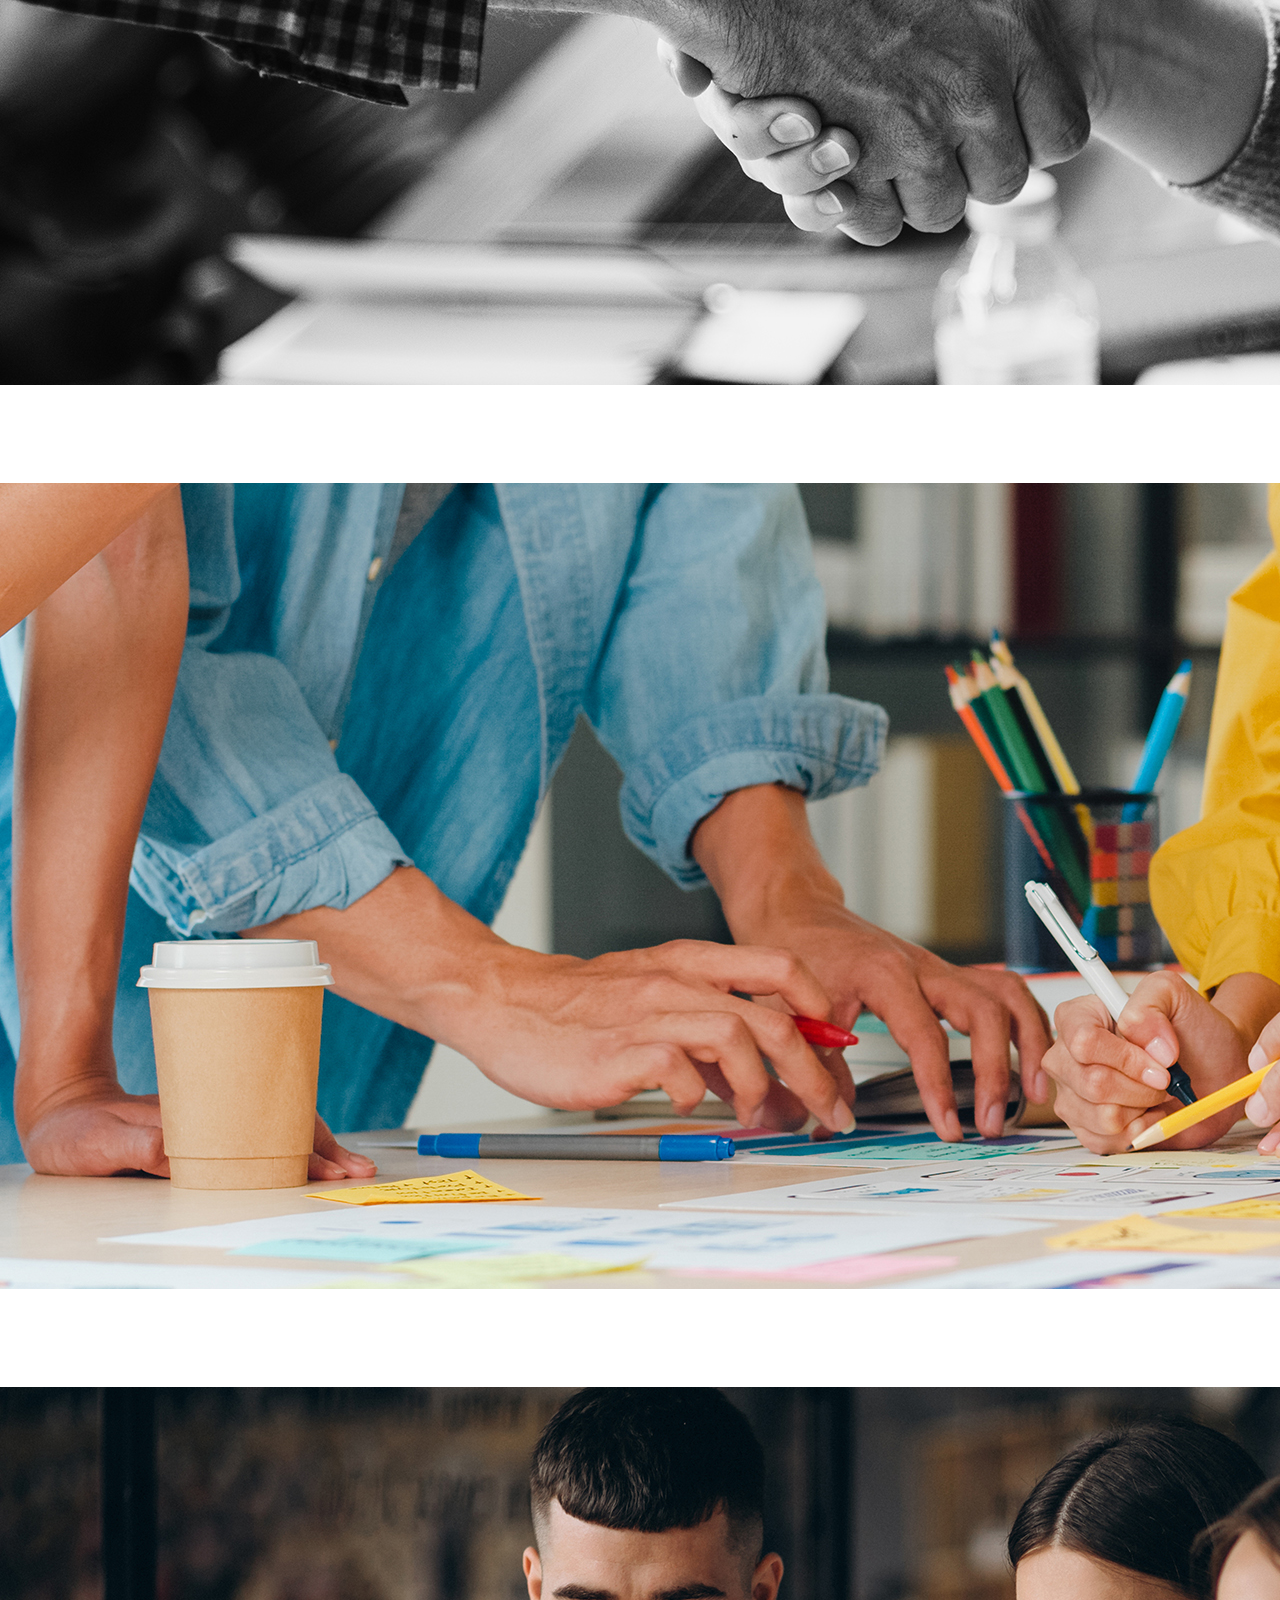
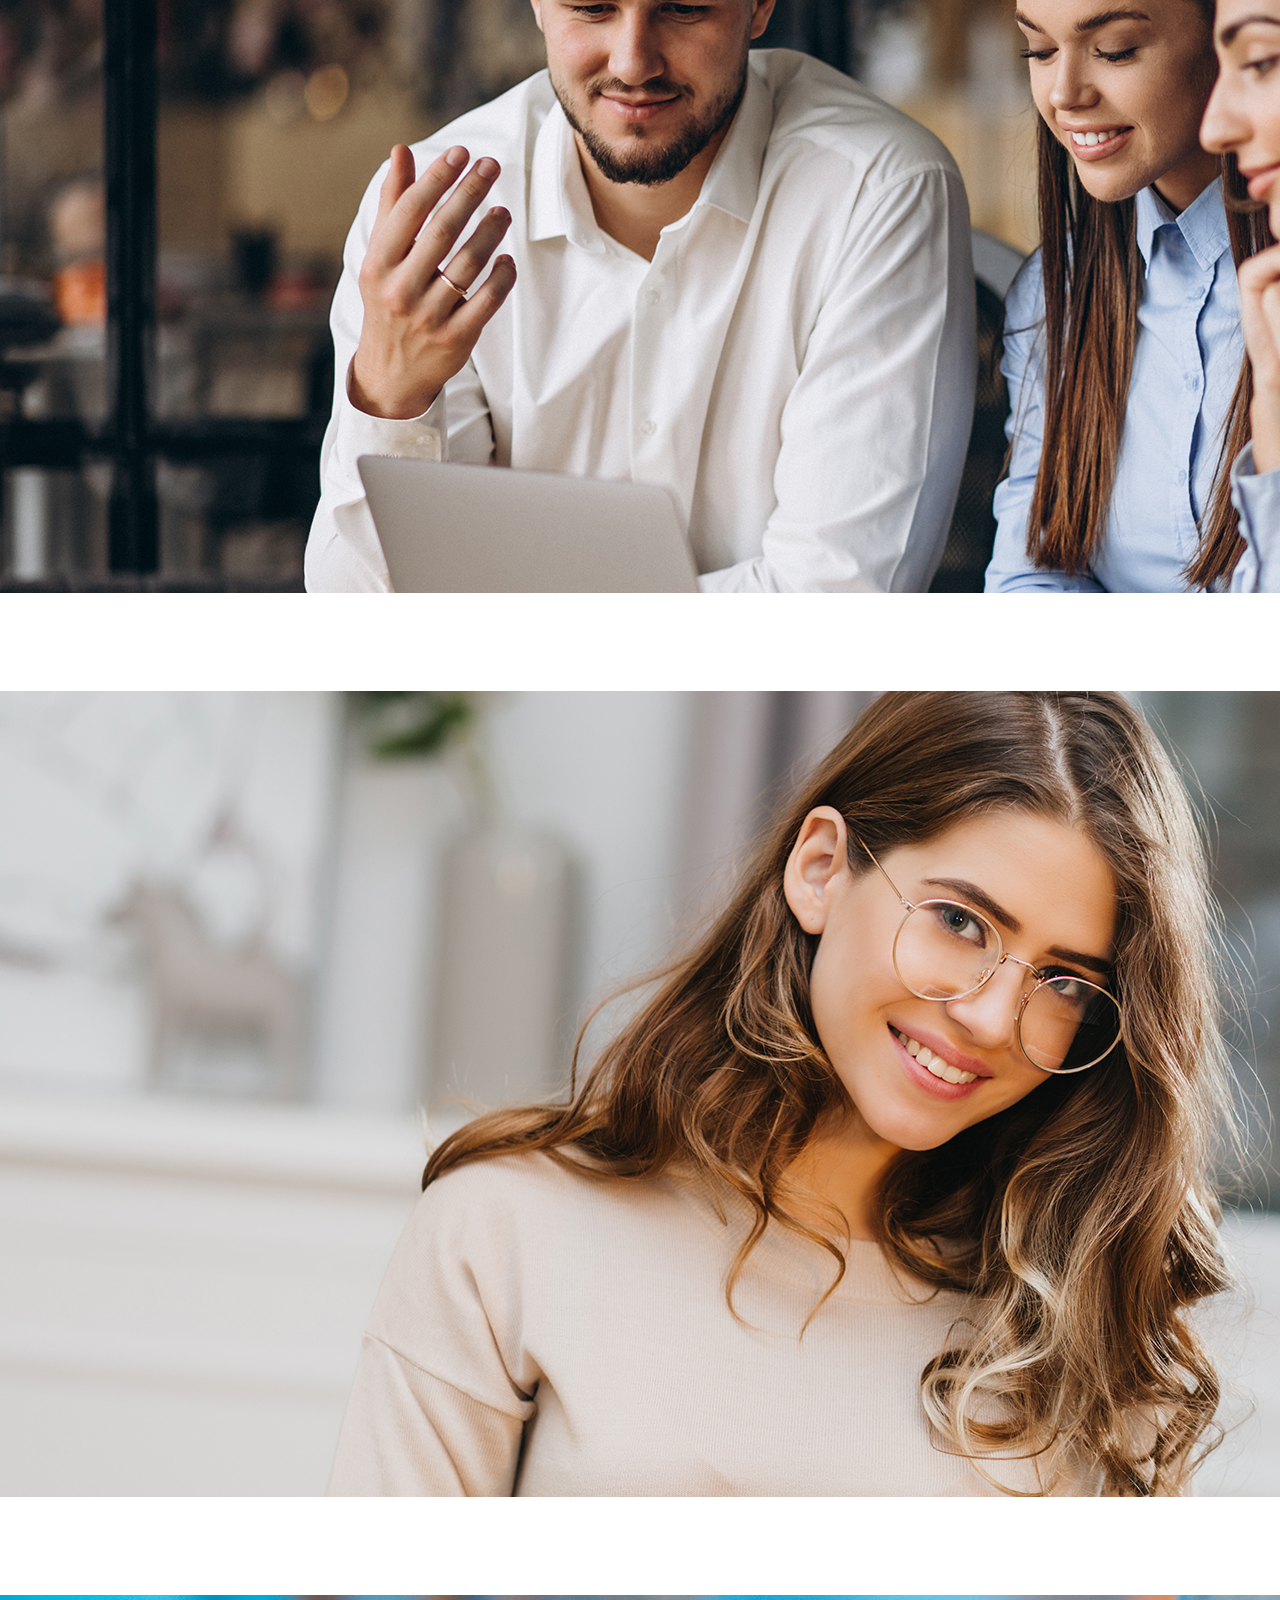
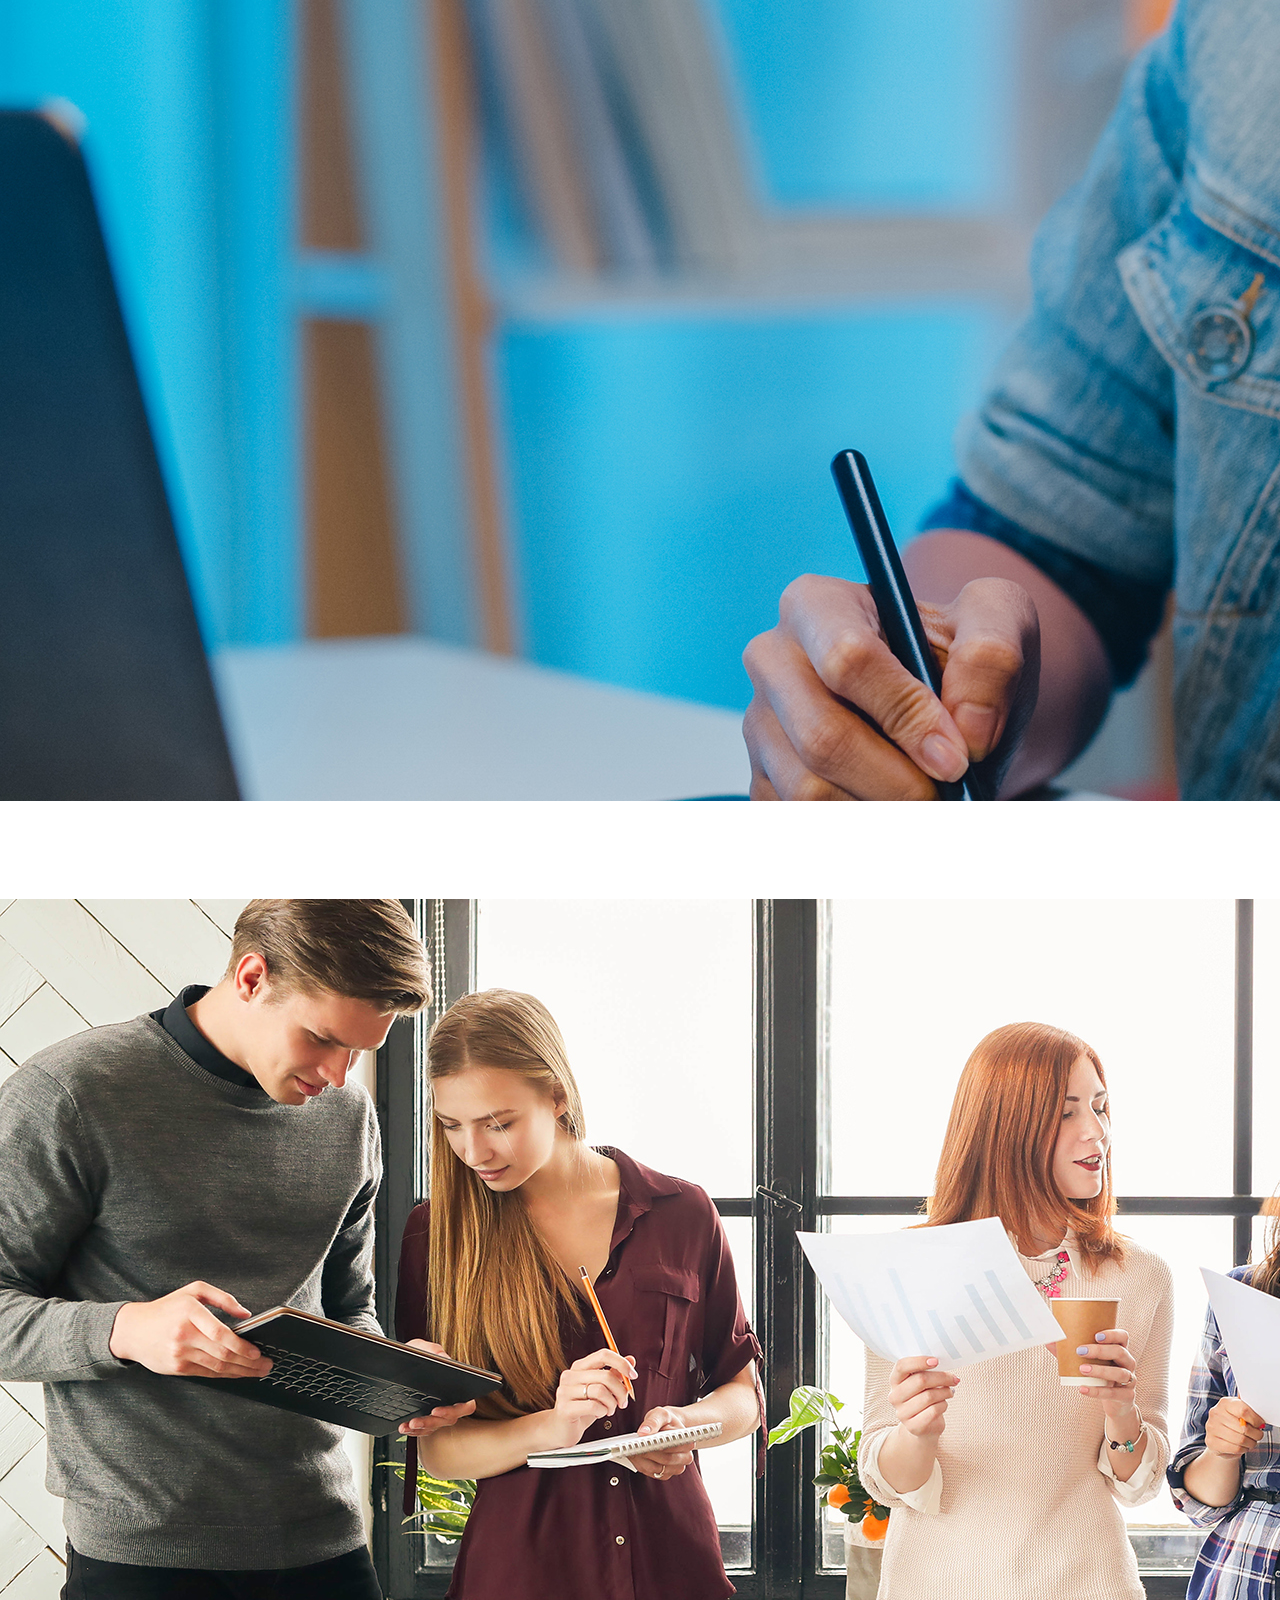
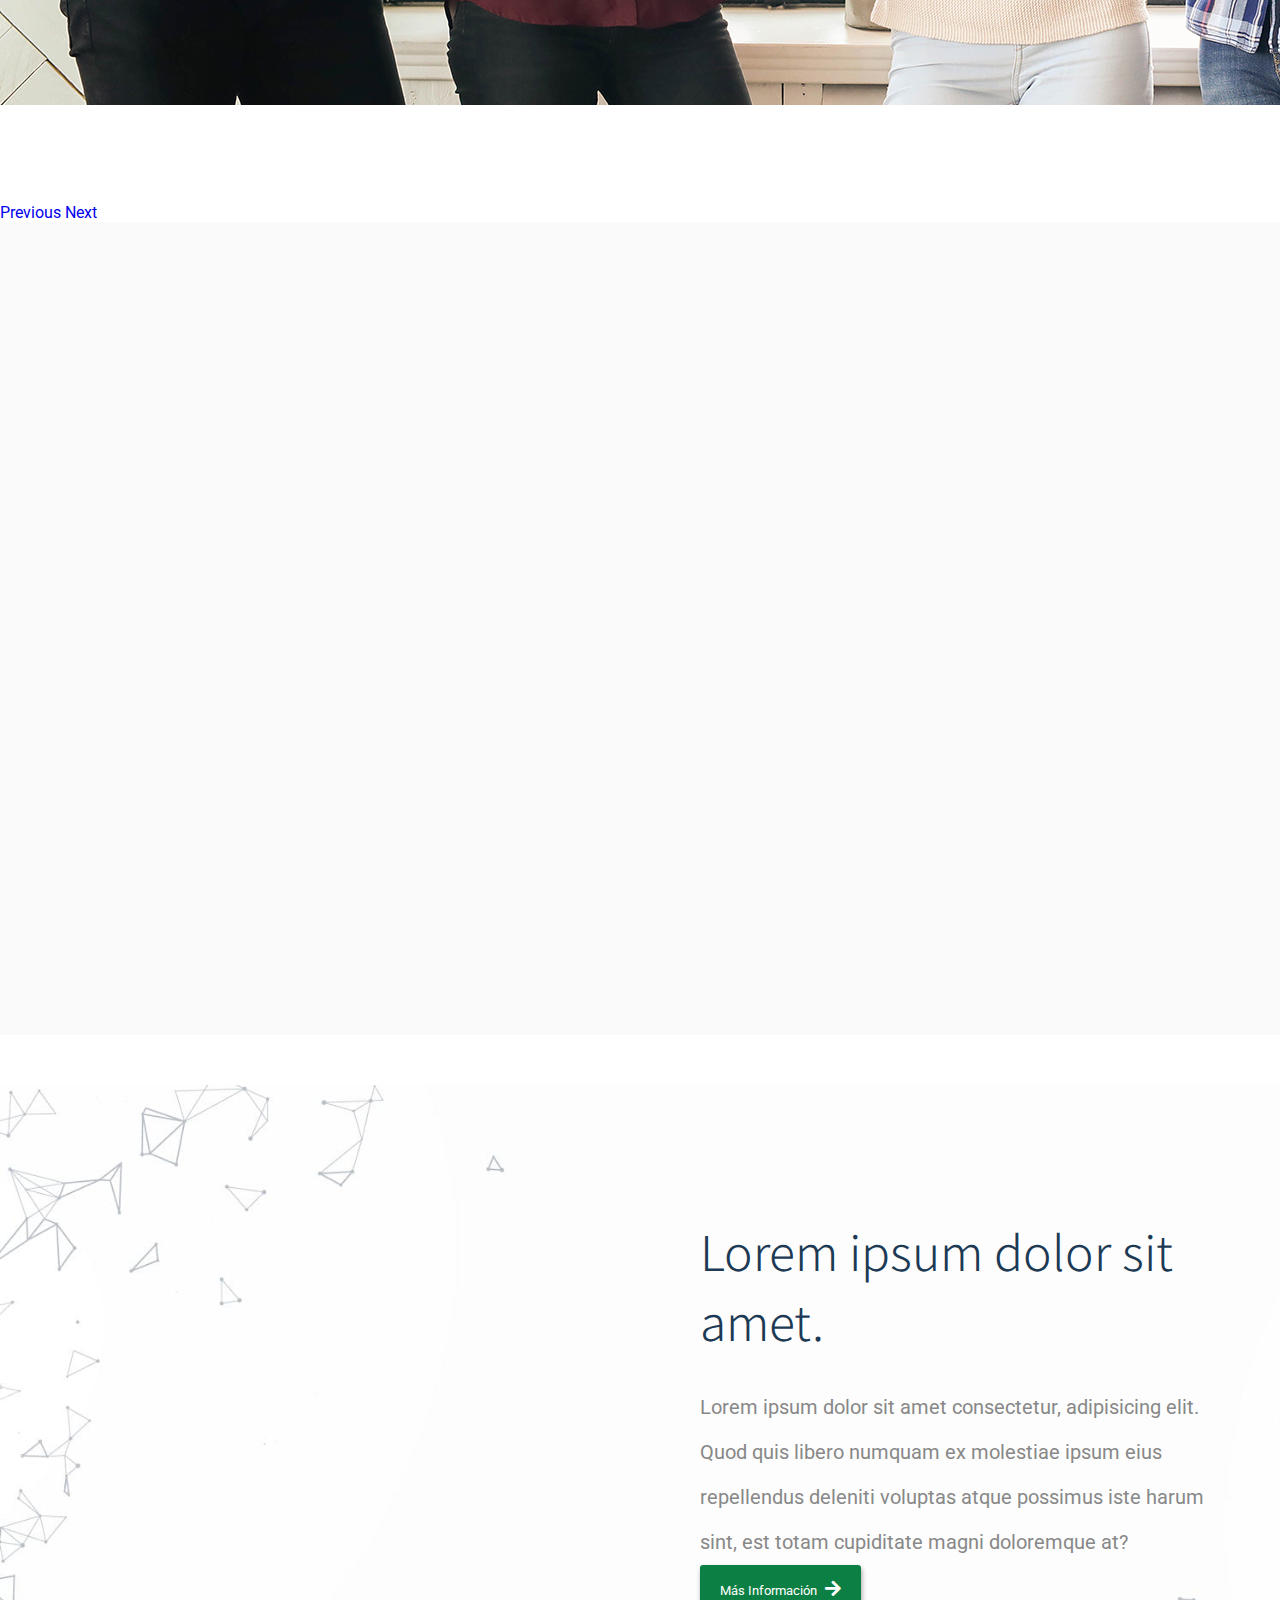
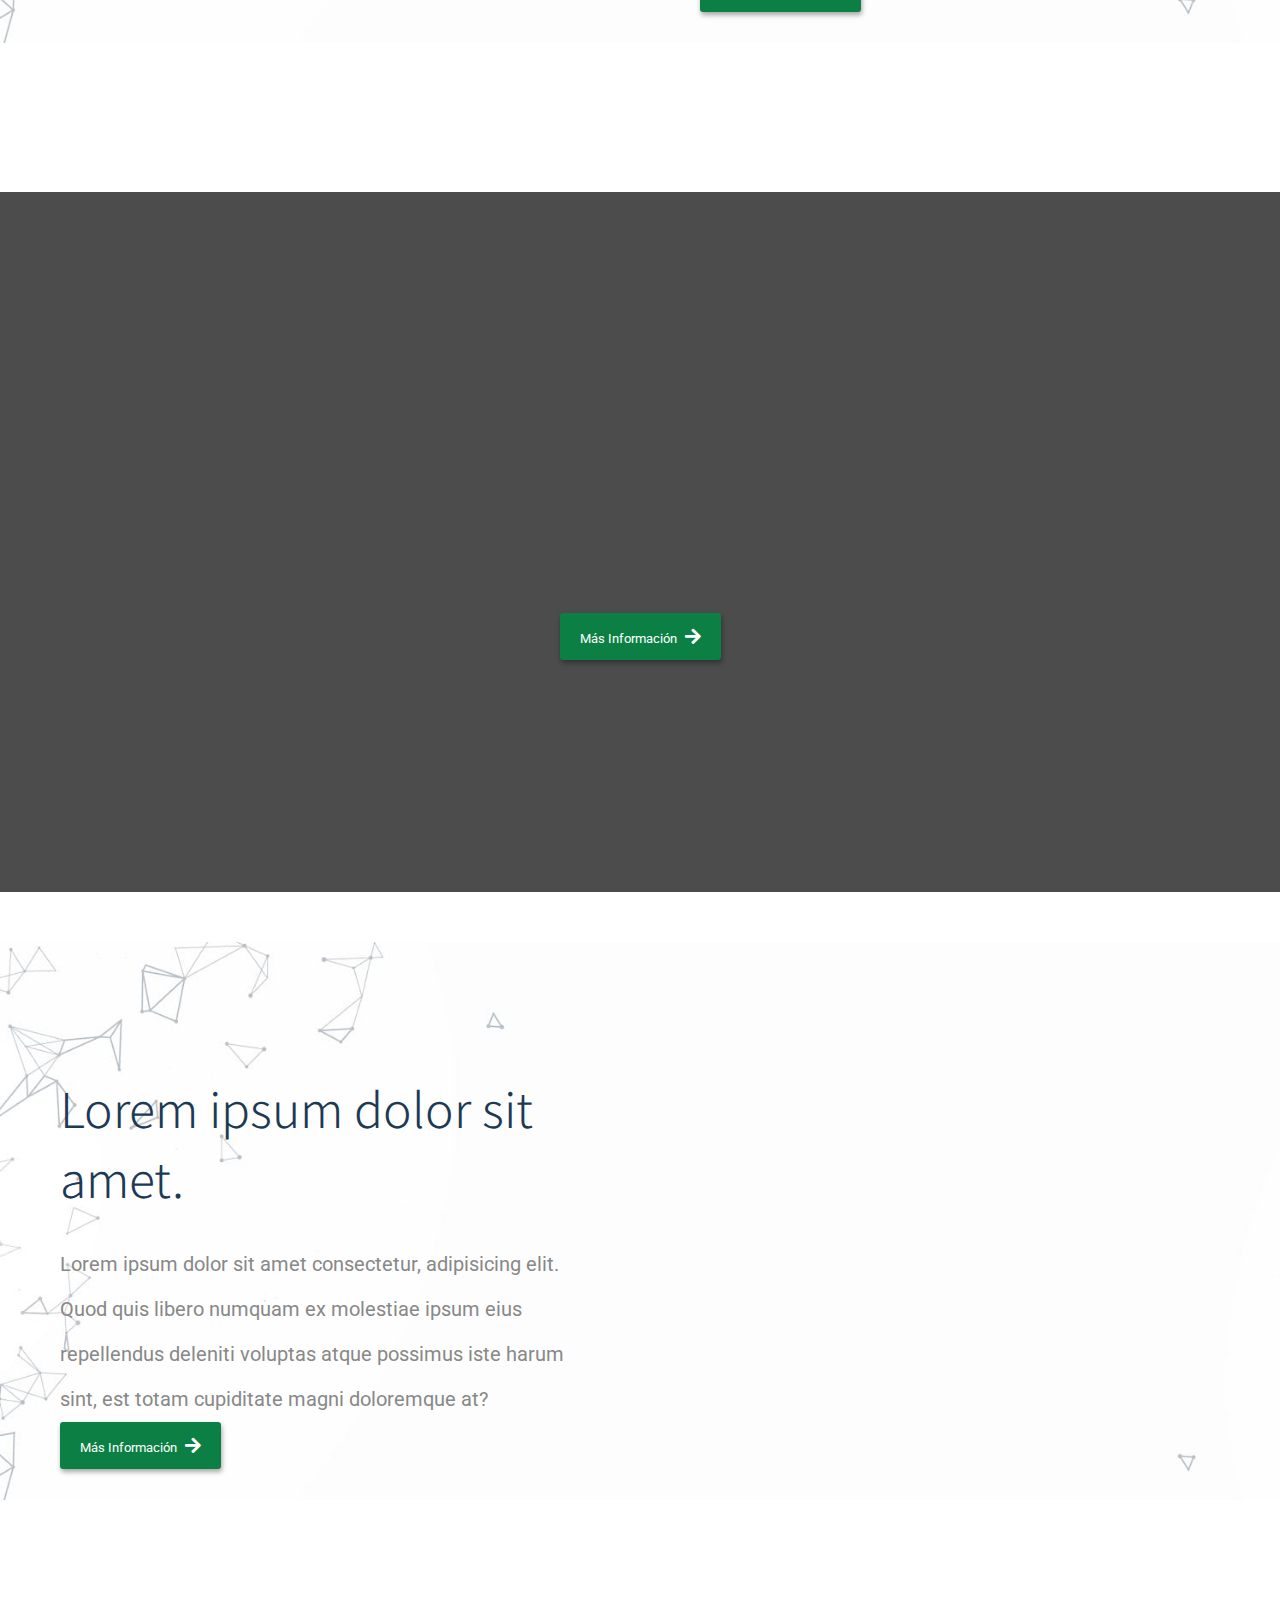
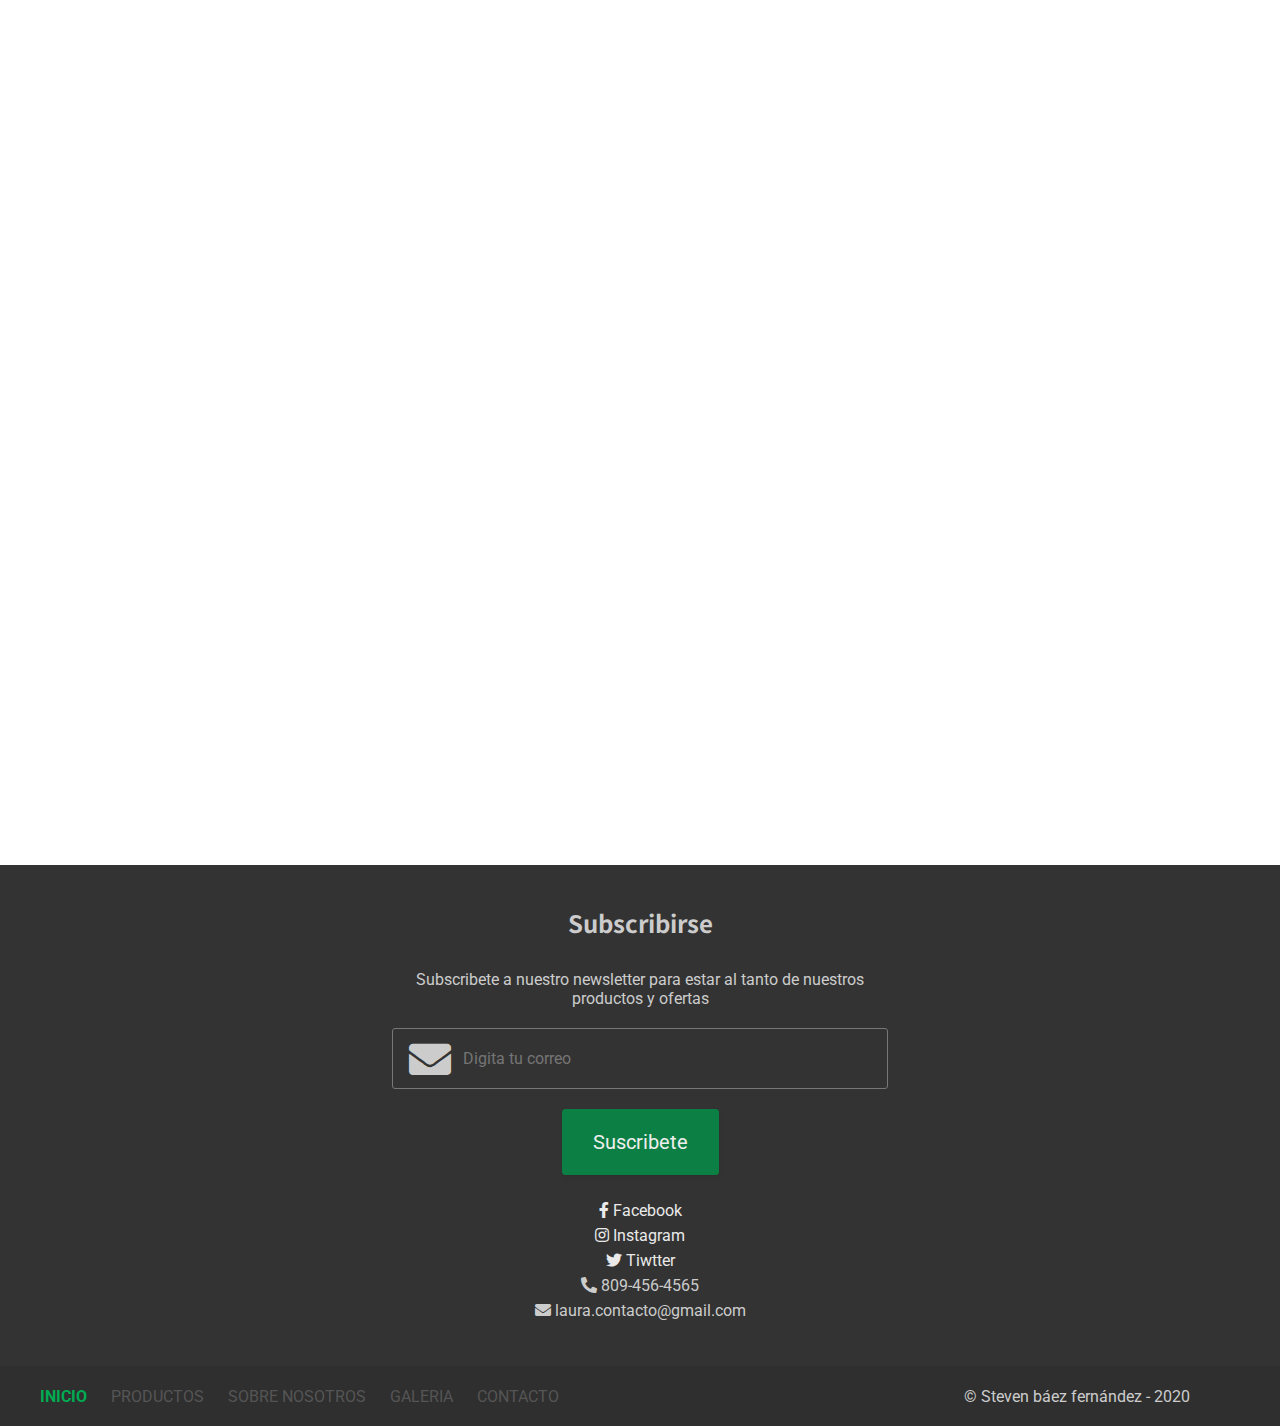
==== commit 94977865: "first version of the page home accomplished" ====
--- a/index.html
+++ b/index.html
@@ -7,6 +7,8 @@
     <link rel="preconnect" href="https://fonts.gstatic.com">
     <link href="https://fonts.googleapis.com/css2?family=Noto+Sans+JP:wght@100;300;400;500&family=Roboto:wght@100;300;400;500&display=swap" rel="stylesheet">
     <link rel="stylesheet" href="https://cdnjs.cloudflare.com/ajax/libs/font-awesome/5.12.1/css/all.min.css">
+    <link rel="stylesheet" href="https://cdn.jsdelivr.net/npm/normalize.css@8.0.1/normalize.min.css">
+	<link rel="stylesheet" href="https://cdn.jsdelivr.net/npm/glider-js@1.7.3/glider.min.css">
     <link rel="stylesheet" href="css/main.css">
     <link rel="stylesheet" href="css/responsive.css">
     <link rel="shortcut icon" href="img/favicon.png" type="image/x-icon">
@@ -31,20 +33,20 @@
                 
 
                 <div class="search_btn">
-                    <i class="fa fa-search"></i>
-                </div>
-            </div>
-
-            <i class="fas fa-sort-down"></i>
+                    <img src="img/search_icon.svg" alt="button search">
+                </div>
+            </div>
+
+            <!-- <i class="fas fa-sort-down"></i> -->
             
         </div>
         <div class="header2">
             <a href="" class="contenedor_img_logo">
-                <img src="img/logo.png" alt="logotipo">
+                <img src="img/logo_prueba.svg" alt="logotipo">
             </a>
             
             <ul class="menu principal">
-                <li><a href="/asonaema" class="activo enlace_inicio">INICIO <i class="fas fa-home"></i></a></li>
+                <li><a href="/asonaema" class="activo enlace_inicio">INICIO</a></li>
                 <li class=" activo enlace_produsctos"><a href="tienda">PRODUCTOS</a></li>
                 <li class="enlace_sobre_nosotros"><a href="nosotros" >SOBRE NOSOTROS</a></li>
                 <li class="enlace_galeria"><a href="galeria">GALERIA</a></li>
@@ -90,7 +92,7 @@
     <div class="panel_busqueda">
         <div class="cuadro_busqueda">
             <input type="text" placeholder="Buscar..." class="input_busqueda" id="input_busqueda">
-            <i class="fa fa-times cerrar_busqueda"></i>
+            <img src="img/cancel_icon.svg" class="cerrar_busqueda" alt="">
         </div>
         <div class="resultado_busqueda">
             <h3 class="alerta_no_funciona"> <i class="fa fa-exclamation-triangle"></i> El buscador no esta listo todavia estamos trabando en ello.</h3>
@@ -118,7 +120,7 @@
                 </div>
               </div>
               <div class="carousel-item">
-                <img src="img/img2.png" class="d-block w-100" alt="...">
+                <img src="img/img2.jpg" class="d-block w-100" alt="...">
                 <div class="carousel-caption ">
                   <h5>Second slide label</h5>
                   <p>Lorem ipsum dolor sit amet, consectetur adipiscing elit.</p>
@@ -209,7 +211,7 @@
     </div>
     
     
-    <div class="grid_info">
+    <div class="grid_info" id="grid_info1">
         <div class="left grid_img">
             <img src="img/img_grid_info1.svg" alt="img_grid_info1.svg">
         </div>
@@ -223,7 +225,7 @@
         </div>
     </div>
 
-    <div class="paralax">
+    <div class="paralax" id="main_paralax">
         <div class="cover_paralax">
             <h2 class="title_paralax">Lorem ipsum dolor sit amet.</h2>
             <p class="text_paralax">
@@ -233,7 +235,7 @@
         </div>
     </div>
 
-    <div class="grid_info">
+    <div class="grid_info" id="grid_info2">
         <div class="right grid_text">
             <h3 class="grid_text_title">Lorem ipsum dolor sit amet.</h3>
             <p class="grid_text_text">
@@ -245,6 +247,73 @@
 
         <div class="left grid_img">
             <img src="img/img_grid_info2.svg" alt="img_grid_info1.svg">
+        </div>
+    </div>
+
+
+    <div class="carousel_miembros" id="carousel_miembros">
+        <h2 class="carousel_title">Miembros de la empresa</h2>
+        <div class="carousel__contenedor">
+            <button aria-label="anterior" class="carousel__anterior">
+                <i class="fas fa-chevron-left"></i>
+            </button>
+            <button aria-label="siguiente" class="carousel__siguiente">
+                <i class="fas fa-chevron-right"></i>
+            </button>
+
+            <div class="carousel__lista">
+                <div class="carousel__elemento">
+                    <img src="img/miembros_avatar1.jpg" class="carousel__img" alt="">
+                    <p class="carousel__miembros_nombre">Dana Lopez</p>
+                </div>
+                <div class="carousel__elemento">
+                    <img src="img/miembros_avatar2.jpg" class="carousel__img" alt="">
+                    <p class="carousel__miembros_nombre">desiree</p>
+                </div>
+                <div class="carousel__elemento">
+                    <img src="img/miembros_avatar3.jpg" class="carousel__img" alt="">
+                    <p class="carousel__miembros_nombre">todd williams</p>
+                </div>
+                <div class="carousel__elemento">
+                    <img src="img/miembros_avatar4.jpg" class="carousel__img" alt="">
+                    <p class="carousel__miembros_nombre">bonnie weaver</p>
+                </div>
+                <div class="carousel__elemento">
+                    <img src="img/miembros_avatar5.jpg" class="carousel__img" alt="">
+                    <p class="carousel__miembros_nombre">Tanya Matthews</p>
+                </div>
+                <div class="carousel__elemento">
+                    <img src="img/miembros_avatar6.jpg" class="carousel__img" alt="">
+                    <p class="carousel__miembros_nombre">Lillie Ruiz</p>
+                </div>
+                <div class="carousel__elemento">
+                    <img src="img/miembros_avatar7.jpg" class="carousel__img" alt="">
+                    <p class="carousel__miembros_nombre">Kevin Andrews</p>
+                </div>
+                <div class="carousel__elemento">
+                    <img src="img/miembros_avatar8.jpg" class="carousel__img" alt="">
+                    <p class="carousel__miembros_nombre">Amelia Mcdonalid</p>
+                </div>
+                <div class="carousel__elemento">
+                    <img src="img/miembros_avatar9.jpg" class="carousel__img" alt="">
+                    <p class="carousel__miembros_nombre">Zoey Butler</p>
+                </div>
+                <div class="carousel__elemento">
+                    <img src="img/miembros_avatar10.jpg" class="carousel__img" alt="">
+                    <p class="carousel__miembros_nombre">Sarah Gilbert</p>
+                </div>
+                <div class="carousel__elemento">
+                    <img src="img/miembros_avatar11.jpg" class="carousel__img" alt="">
+                    <p class="carousel__miembros_nombre">Glenda Hunt</p>
+                </div>
+                <div class="carousel__elemento">
+                    <img src="img/miembros_avatar12.jpg" class="carousel__img" alt="">
+                    <p class="carousel__miembros_nombre">Mary Wagner</p>
+                </div>
+                
+            </div>
+
+            <div role="tablist" class="carousel__indicadores"></div>
         </div>
     </div>
 
@@ -305,8 +374,8 @@
         <div class="cuerpo">
 
             <div class="newsletter">
-                <h2>Lorem, ipsum dolor.</h2>
-                <p>Lorem ipsum dolor sit amet consectetur adipisicing elit.</p>
+                <h2>Subscribirse</h2>
+                <p>Subscribete a nuestro newsletter para estar al tanto de nuestros productos y ofertas</p>
                 <div class="news">
                     <div class="input_group">
                         <i class="fa fa-envelope"></i>
@@ -365,6 +434,8 @@
     <script src="https://cdn.jsdelivr.net/npm/bootstrap@5.0.0-beta1/dist/js/bootstrap.bundle.min.js" integrity="sha384-ygbV9kiqUc6oa4msXn9868pTtWMgiQaeYH7/t7LECLbyPA2x65Kgf80OJFdroafW" crossorigin="anonymous"></script>
     <script src="http://cdn.jsdelivr.net/particles.js/2.0.0/particles.min.js"></script>
     <script src="js/particles.config.js"></script>
+    <script src="https://cdn.jsdelivr.net/npm/glider-js@1.7.3/glider.min.js"></script>
+    <script src="js/carousel.config.js"></script>
     <script src="js/main.js"></script>
     
 </body>
--- a/css/main.css
+++ b/css/main.css
@@ -4,6 +4,9 @@
     box-sizing: border-box;
     font-family: 'Roboto';
 }
+button:focus{
+    outline: none;
+}
 html {
     scroll-behavior: smooth;
   }
@@ -15,7 +18,7 @@
     background-color: #F5F5F5;
 }
 ::-webkit-scrollbar-track{
-    -webkit-box-shadow: inset 0 0 6px rgba(0,0,0,0.3);
+    /* -webkit-box-shadow: inset 0 0 6px rgba(0,0,0,0.3); */
     background-color: #F5F5F5;
 }
 ::-webkit-scrollbar-thumb{
@@ -26,7 +29,7 @@
     width: 100%;
 }
 .header-father .header1{
-    background: #333333;
+    background: #373737;
     height: 52px;
     color: #ffffff;
     display: flex;
@@ -106,9 +109,10 @@
     margin: 0px 7px;
     cursor: pointer;
 }
-.header1 .menu_social .search_btn i{
+.header1 .menu_social .search_btn img{
     cursor: pointer;
-    font-size: 20px;
+    width: 22px;
+    fill: #eeeeee !important;
 }
 .header-father .header2,
 .menu_scroll{
@@ -196,6 +200,9 @@
     font-size: 16px;
     color: #555555;
     text-decoration: none;
+}
+.img_home_icon{
+    width: 20px;
 }
 .menu li a:hover{
     color: #00ac53;
@@ -291,8 +298,7 @@
 }
 .panel_busqueda .cuadro_busqueda .cerrar_busqueda{
     position: absolute;
-    font-size: 26px;
-    color: #eeeeee;
+    width: 22px;
     line-height: 20px;
     top: calc(50% - 10px);
     right: 30px;
@@ -348,14 +354,14 @@
     padding: 20px;
 }
 .pie_pagina .cuerpo > div:nth-child(2){
-    padding: 20px;
+    padding: 0px;
     text-align: center;
 }
 .pie_pagina .cuerpo > div:nth-child(2) ul{
     list-style: none;
 }
 .pie_pagina .cuerpo > div:nth-child(2) ul li{
-    margin: 10px;
+    margin: 6px;
 }
 .pie_pagina .cuerpo > div:nth-child(2) ul li a{
     color: #eaeaea;
@@ -372,6 +378,16 @@
 .pie_pagina .cuerpo .newsletter p{
     margin-bottom: 15px;
     margin-top: 5px;
+    max-width: 40%;
+    text-align: center;
+    margin: auto;
+}
+.pie_pagina .cuerpo .newsletter h2{
+    font-family: 'Noto Sans JP', sans-serif;
+    margin-bottom: 30px;
+}
+.pie_pagina .cuerpo .newsletter p{
+    margin-bottom: 20px;
 }
 
 .pie_pagina .cuerpo .news .input_group{
@@ -397,6 +413,8 @@
     border: 1px solid #0c8044;
     padding: 20px 30px;
     box-shadow: 1px 3px 5px rgba(0,0,0,.08);
+    margin-top: 20px;
+    border-radius: 3px;
 }
 .pie_pagina .cuerpo .newsletter button:hover{
     background: #08723b;
@@ -414,7 +432,7 @@
     color: #cccccc;
 }
 .pie_pagina .pie{
-    margin-top: 30px;
+    margin-top: 20px;
     background: #2f2f2f;
     overflow: hidden;
     height: 60px;
@@ -650,6 +668,21 @@
       display: flex;
       flex-direction: column;
       justify-content: center;
+      opacity: 0;
+  }
+  .carousel-caption{
+    animation: carousel_caption_animation 1s ease-out .8s forwards;
+
+  }
+  @keyframes carousel_caption_animation{
+      0%{
+        opacity: .3;
+        transform: translateY(-50px);
+      }
+      100%{
+        opacity: 1;
+        transform: translateY(0px);
+      }
   }
   .carousel-caption h5{
       font-size: 4em;
@@ -683,13 +716,53 @@
     background: #fafafa;
     z-index: -1;
 } 
-  .column_info{
-      width: 33.3%;
-      padding: 30px;
-      margin: 20px;
-      background: #fff;
-      box-shadow: 1px 1px 10px rgba(0,0,0,.1);
-  }
+.column_info{
+    width: 33.3%;
+    padding: 30px;
+    margin: 20px;
+    background: #fff;
+    box-shadow: 1px 1px 10px rgba(0,0,0,.1);
+    opacity: 0;
+}
+.column_info_container.active > .column_info:nth-child(2){
+    animation: animation_column_info_1 1s ease-out .2s forwards;
+}
+.column_info_container.active > .column_info:nth-child(3){
+    animation: animation_column_info_2 1s ease-out .4s forwards;
+}
+.column_info_container.active > .column_info:nth-child(4){
+    animation: animation_column_info_3 1s ease-out .2s forwards;
+}
+  @keyframes animation_column_info_1{
+    0%{
+        opacity: 0;
+        transform: translateX(-30px);
+    }
+    100%{
+        opacity: 1;
+        transform: translateX(0px);
+    }
+}
+@keyframes animation_column_info_2{
+    0%{
+        opacity: 0;
+        transform: translateY(30px);
+    }
+    100%{
+        opacity: 1;
+        transform: translateY(0px);
+    }
+}
+@keyframes animation_column_info_3{
+    0%{
+        opacity: 0;
+        transform: translateX(30px);
+    }
+    100%{
+        opacity: 1;
+        transform: translateX(0px);
+    }
+}
   .column_info_imgtop{
       width: 75px;
       display: block;
@@ -747,6 +820,33 @@
       background-repeat: no-repeat;
       background-position-y: -99px;
   }
+  .grid_info.active .grid_img > img{
+      animation: grid_img_animation_1 1s ease-out .2s forwards;
+  }
+  .grid_info.active .grid_text{
+    animation: grid_text_animation_1 .8s ease-out .5s forwards;
+  }
+  @keyframes grid_text_animation_1{
+      0%{
+        opacity: 0;
+      }
+      100%{
+        opacity: 1;
+      }
+  }
+  @keyframes grid_img_animation_1{
+      0%{
+        opacity: 0;
+        transform: translateX(-30px);
+      }
+      100%{
+        opacity: 1;
+        transform: translateX(0px);
+      }
+  }
+  .grid_info.active .grid_text{
+      opacity: 0;
+  }
   .grid_info .right,
   .grid_info .left{
     width: 50%;
@@ -755,6 +855,7 @@
   }
   .grid_info .grid_img > img{
       width: 100%;
+      opacity: 0;
   }
   .grid_text_title{
     font-family: 'Noto Sans JP', sans-serif;
@@ -780,6 +881,20 @@
       background-size: cover;
       background-repeat: no-repeat;
       position: relative;
+  }
+  .paralax.active .title_paralax,
+  .paralax.active .text_paralax{
+    animation: paralax_title_animation 1s ease-out .3s forwards;
+  }
+  @keyframes paralax_title_animation{
+      0%{
+        opacity: 0;
+        transform: scale(.5);
+      }
+      100%{
+        opacity: 1;
+        transform: scale(1);
+      }
   }
   .cover_paralax{
       position: absolute;
@@ -799,6 +914,7 @@
     font-family: 'Noto Sans JP', sans-serif;
     font-size: 3.5em;
     margin-bottom: 30px;
+    opacity: 0;
   }
   .text_paralax{
     z-index: 100;
@@ -807,6 +923,7 @@
     width: 50%;
     text-align: center;
     margin-bottom: 30px;
+    opacity: 0;
   }
   .btn_paralax,
   .btn_grid_info{
@@ -824,3 +941,88 @@
     color: #fff;
 
   }
+
+  /* ---- Carousel ---- */
+
+  .carousel_miembros{
+      padding: 90px 0px 150px 0px;
+      background: #fafafa;
+      opacity: 0;
+  }
+  .carousel_miembros.active{
+      animation: carousel_miembros_animation .8s ease-out .3s forwards;
+  }
+  @keyframes carousel_miembros_animation{
+      0%{
+        opacity: 0;
+      }
+      100%{
+          opacity: 1;
+
+      }
+  }
+  .carousel_title{
+    font-family: 'Noto Sans JP', sans-serif;
+    font-size: 3em;
+    text-align: center;
+    margin-bottom: 50px;
+    color: #1d3a55;
+    font-weight: 300;
+  }
+  .carousel__contenedor{
+    width: 50%;
+    margin: auto;   
+    position: relative;
+    /* border: 1px solid red; */
+    text-align: center;
+  }
+  .carousel__anterior,
+  .carousel__siguiente{
+      position: absolute;
+      top: calc(24%);
+      border: none;
+      background: none;
+      outline: none;
+      font-size: 24px;
+      color: #777777;
+      transition: all ease .2s;
+  }
+  .carousel__anterior:hover,
+  .carousel__siguiente:hover{
+      color: #222222;
+  }
+  .carousel__anterior:focus,
+  .carousel__siguiente:focus{
+      border: none;
+      outline: none;
+  }
+
+  .carousel__anterior{
+      left: -20px;
+  }
+  .carousel__siguiente{
+    right: -20px;
+}
+.carousel__img{
+    border-radius: 50%;
+}
+.carousel_miembros_nombre{
+    margin-top: 20px;
+    font-weight: 700;
+}
+.carousel__indicadores .glider-dot{
+    height: 4px;
+    width: 30px;
+    outline: none;
+    display: block;
+    background: #cccccc;
+    border-radius: 0px;
+}
+.carousel__indicadores .glider-dot:hover{
+    background: #999999;
+}
+.carousel__indicadores .glider-dot.active{
+    background: #444444;
+
+}
+
